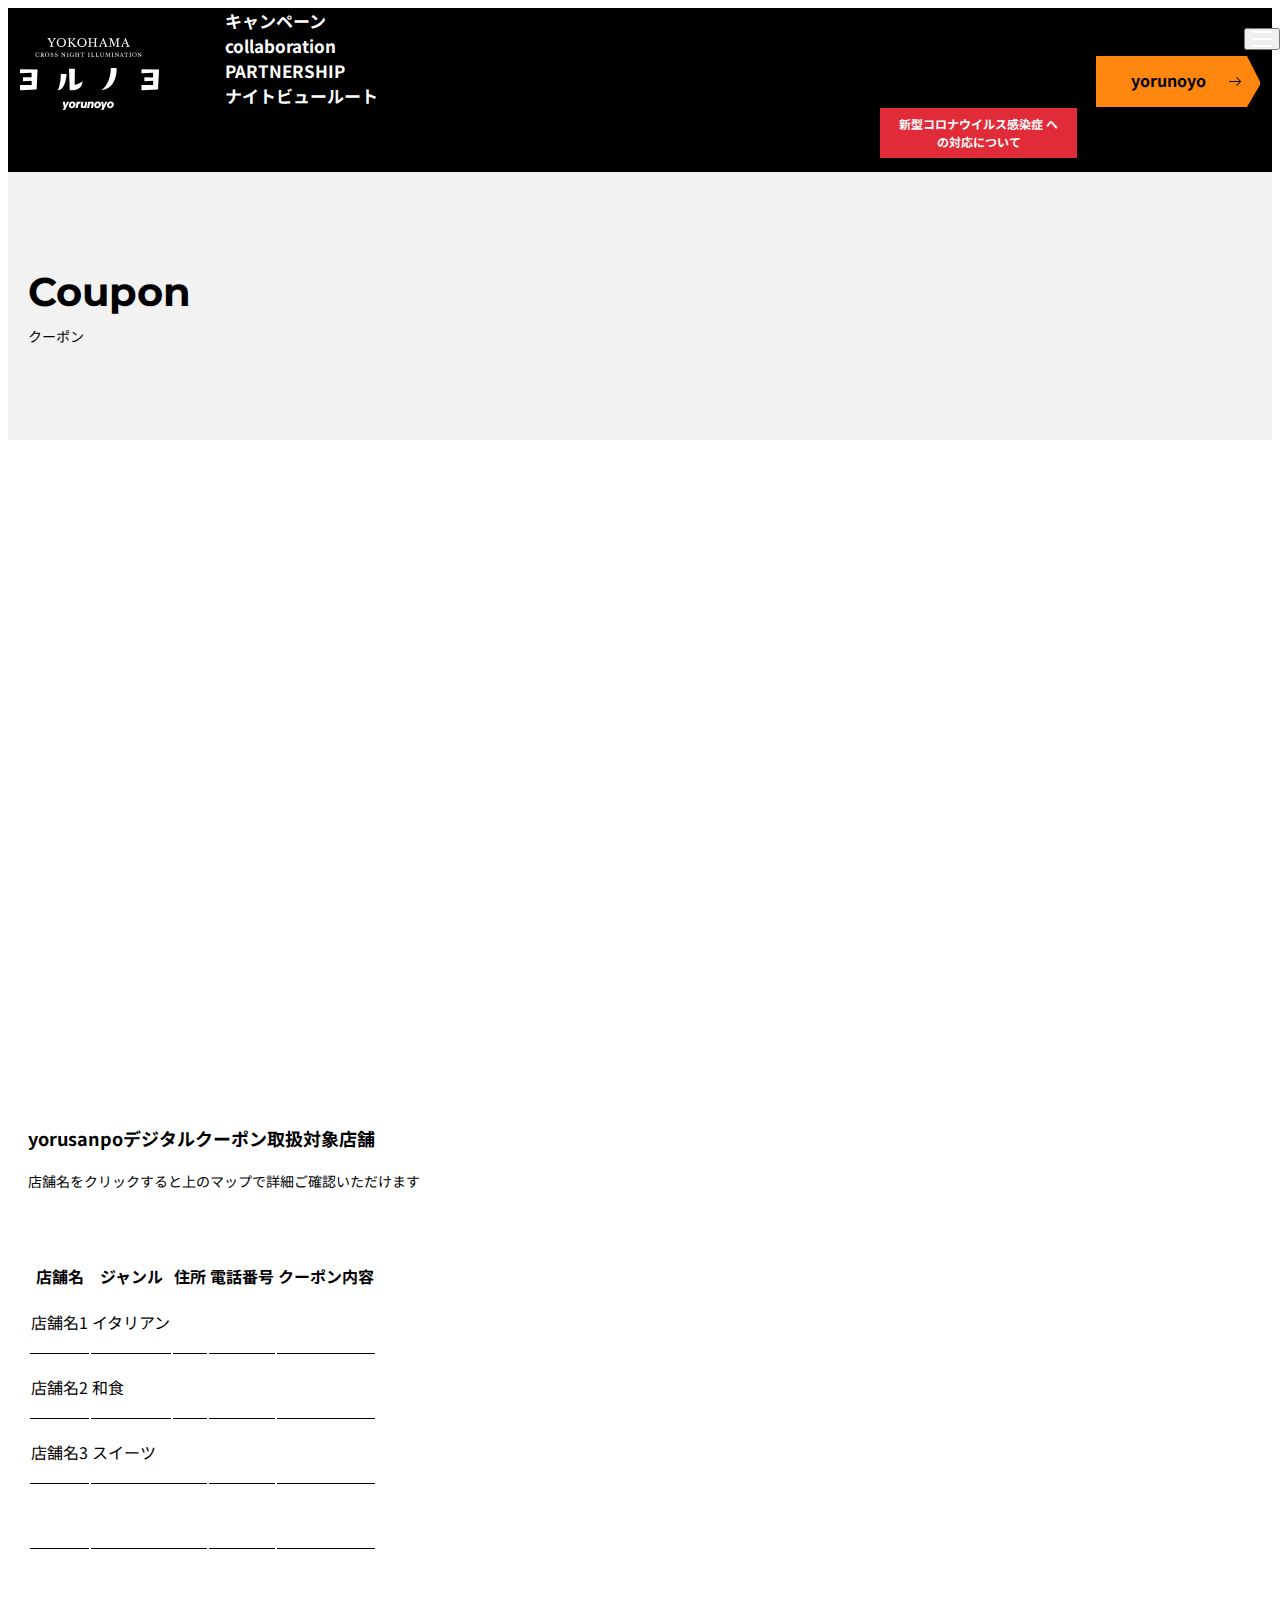
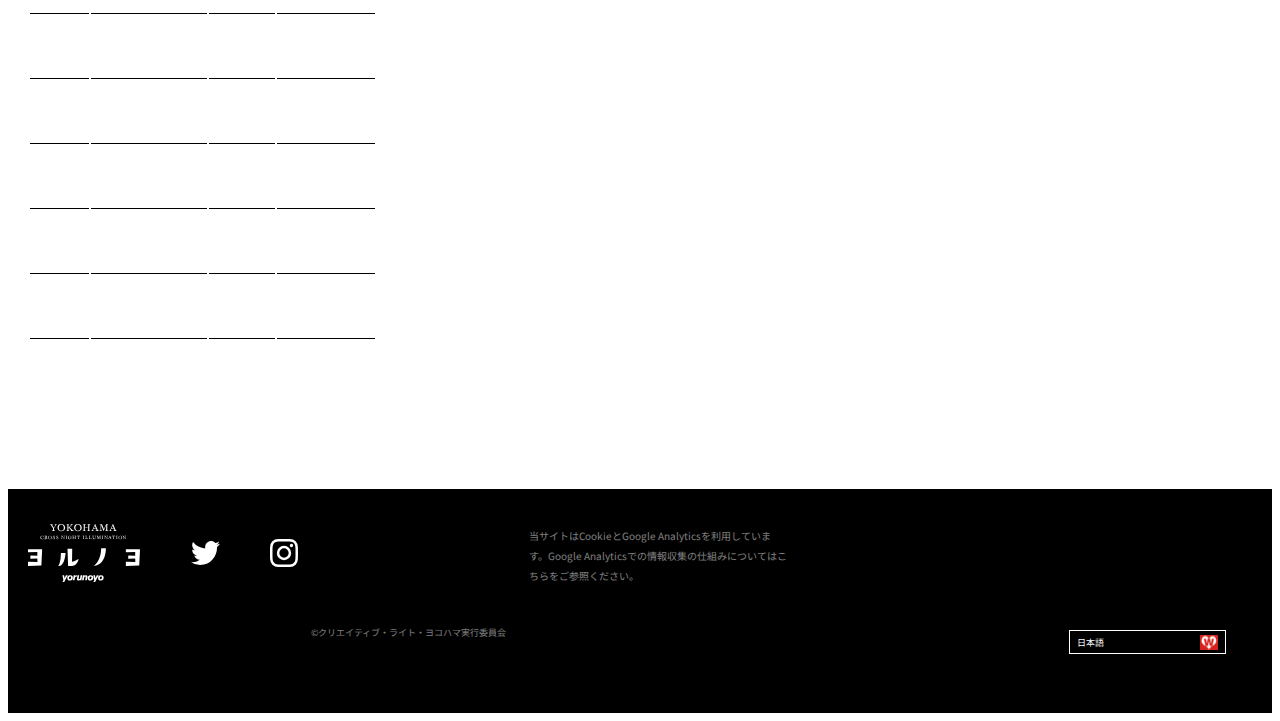
==== coupon.html @ 92bf1846 "feedback animations" ====
<!doctype html>
<html lang="en">
  <head>
    <!-- Required meta tags -->
    <meta charset="utf-8">
    <meta name="viewport" content="width=device-width, initial-scale=1">
    <!-- Bootstrap CSS -->
    <link href="https://cdn.jsdelivr.net/npm/bootstrap@5.1.1/dist/css/bootstrap.min.css" rel="stylesheet" integrity="sha384-F3w7mX95PdgyTmZZMECAngseQB83DfGTowi0iMjiWaeVhAn4FJkqJByhZMI3AhiU" crossorigin="anonymous">
    <!-- Lighbox CSS -->
    <link href="css/lightgallery-bundle.min.css" rel="stylesheet">
    <!-- Animate CSS -->
    <link rel="stylesheet" href="css/animate.css" type="text/css">
    <!-- Custom CSS -->
    <link href="css/style.css" rel="stylesheet" />
    <title>Yorunoyo
    </title>
    <style>
        .page-loading {
            position: fixed;
            top: 0;
            right: 0;
            bottom: 0;
            left: 0;
            width: 100%;
            height: 100%;
            -webkit-transition: all .4s .2s ease-in-out;
            transition: all .4s .2s ease-in-out;
            background: rgb(63, 221, 206);
            background: linear-gradient(180deg, rgb(63, 221, 206) 30%, rgb(0, 7, 57) 100%);
            visibility: hidden;
            z-index: 9999;
            transform: translateY(-100%);
        }

        .page-loading.active {
            visibility: visible;
            transform: translateY(0);
        }

        .page-loading-inner {
            position: absolute;
            top: 50%;
            left: 0;
            width: 100%;
            text-align: center;
            -webkit-transform: translateY(-50%);
            transform: translateY(-50%);
            -webkit-transition: opacity .2s ease-in-out;
            transition: opacity .2s ease-in-out;
            opacity: 0;
        }

        .page-loading.active>.page-loading-inner {
            opacity: 1;
        }

        .page-loading-inner>span {
            display: block;
            font-family: 'Inter', sans-serif;
            font-size: 1rem;
            font-weight: normal;
            color: #fff;
        }

        .page-spinner {
            display: inline-block;
            width: 2.75rem;
            height: 2.75rem;
            margin-bottom: .75rem;
            vertical-align: text-bottom;
            border: .15em solid #fff;
            border-right-color: transparent;
            border-radius: 50%;
            -webkit-animation: spinner .75s linear infinite;
            animation: spinner .75s linear infinite;
        }

        @-webkit-keyframes spinner {
            100% {
                -webkit-transform: rotate(360deg);
                transform: rotate(360deg);
            }
        }

        @keyframes spinner {
            100% {
                -webkit-transform: rotate(360deg);
                transform: rotate(360deg);
            }
        }
    </style>
    <!-- Page loading scripts-->
    <script>
        (function() {
            window.onload = function() {
                var preloader = document.querySelector('.page-loading');
                preloader.classList.remove('active');
                setTimeout(function() {
                    preloader.remove();
                }, 2000);
            };
        })();
    </script>
</head>

<body id="top">
    <div class="page-loading active">
        <div class="page-loading-inner">
            <div class="page-spinner"></div>
            <span>Loading...</span>
        </div>
    </div>
  </head>
  <body id="top">
    <nav class="navbar navbar-expand-xl  inner-pages">
      <div class="container-fluid ">
        <a class="navbar-brand c-navbar-brand " href="index.html ">
          <img src="images/svg/logo.svg " alt="logo " />
        </a>
        <button class="navbar-toggler" type="button" data-bs-toggle="collapse" data-bs-target="#hero-banner-1" aria-controls="hero-banner-1" aria-expanded="false" aria-label="Toggle navigation">
          <span class="navbar-toggler-icon ">
            <span>
            </span>
            <span>
            </span>
            <span>
            </span>
          </span>
        </button>
        <div class="collapse navbar-collapse " id="hero-banner-1">
          <ul class="navbar-nav c-navbar-nav mb-2 mb-lg-0 ">
            <li class="nav-item ">
              <a class="nav-link c-nav-link " href="#campaign ">キャンペーン
              </a>
            </li>
            <li class="nav-item ">
              <a class="nav-link c-nav-link " href="#collaboration ">collaboration
              </a>
            </li>
            <li class="nav-item ">
              <a class="nav-link c-nav-link " href="#partnership ">PARTNERSHIP
              </a>
            </li>
            <li class="nav-item ">
              <a class="nav-link c-nav-link " href="#nightview ">ナイトビュールート
              </a>
            </li>
          </ul>
          <div class="c-red-block-wrapper ">
            <div class="c-red-block ">
              新型コロナウイルス感染症 への対応について
            </div>
          </div>
          <a id="prevSlide" class="c-btn-toggler c-btn-toggler-orange " href="javascript:; ">
            <span>yorunoyo
            </span>
            <img src="images/svg/arrow.svg " alt=" ">
          </a>
        </div>
      </div>
    </nav>
    <section class="inner-pages-header">
      <div class="container inner-pages-container">
        <div class="row">
          <div class="col-12">
            <div class="inner-page-heading wow fadeInUp " data-wow-duration="1s " data-wow-delay="0.2s ">
              <h1>Coupon
              </h1>
              <p>クーポン
              </p>
            </div>
          </div>
        </div>
      </div>
    </section>
    <!-- stores detail -->
    <section class="store-map">
      <div class="container inner-pages-container">
        <div class="row">
          <div class="col-12">
            <div class="store-map-main">
              <div class="map-frame">
                <iframe src="https://platinumaps.jp/d/yorunoyo" frameborder="0" height="100%" width="100%">
                </iframe>
              </div>
            </div>
          </div>
        </div>
      </div>
    </section>
    <!-- stores detail -->
    <section class="coupan-section">
      <div class="container inner-pages-container">
        <div class="row">
          <div class="col-12">
            <div class="coupan-heading wow fadeInUp " data-wow-duration="1s " data-wow-delay="0.2s">
              <h1>yorusanpoデジタルクーポン取扱対象店舗
              </h1>
              <p>店舗名をクリックすると上のマップで詳細ご確認いただけます
              </p>
            </div>
          </div>
        </div>
        <div class="row">
          <div class="col-12">
            <div class="coupan-table wow fadeInUp " data-wow-duration="1s " data-wow-delay="0.4s">
              <div class="table-responsive">
                <table class="table">
                  <thead>
                    <tr>
                      <th scope="col">店舗名
                      </th>
                      <th scope="col">ジャンル
                      </th>
                      <th scope="col">住所
                      </th>
                      <th scope="col">電話番号
                      </th>
                      <th scope="col">クーポン内容
                      </th>
                    </tr>
                  </thead>
                  <tbody>
                    <tr>
                      <td>店舗名1
                  </th>
                    <td>イタリアン
                    </td>
                    <td>
                    </td>
                    <td>
                    </td>
                    <td>
                    </td>
                  </tr>
                <tr>
                  <td >店舗名2
                </th>
                <td>和食
                </td>
                <td>
                </td>
                <td>
                </td>
                <td>
                </td>
                </tr>
              <tr>
                <td>店舗名3
              </th>
              <td colspan="2">スイーツ
              </td>
              <td>
              </td>
              <td>
              </td>
              </tr>
            <tr>
              <td>
            </th>
            <td colspan="2">
            </td>
            <td>
            </td>
            <td>
            </td>
            </tr>
          <tr>
            <td>
          </th>
          <td colspan="2">
          </td>
          <td>
          </td>
          <td>
          </td>
          </tr>
        <tr>
          <td>
        </th>
        <td colspan="2">
        </td>
        <td>
        </td>
        <td>
        </td>
        </tr>
      <tr>
        <td>
      </th>
      <td colspan="2">
      </td>
      <td>
      </td>
      <td>
      </td>
      </tr>
    <tr>
      <td>
    </th>
    <td colspan="2">
    </td>
    <td>
    </td>
    <td>
    </td>
    </tr>
  <tr>
    <td>
  </th>
  <td colspan="2">
  </td>
  <td>
  </td>
  <td>
  </td>
  </tr>
<tr>
  <td>
</th>
<td colspan="2">
</td>
<td>
</td>
<td>
</td>
</tr>
</tbody>
</table>
</div>
</div>
</div>
</div>
</div>
</section>
<!-- footer -->
<footer class="footer-section ">
  <div class="container c-container-xs ">
    <div class="footer-block ">
      <div class="footer-links ">
        <a class="footer-logo " href="index.html ">
          <img src="images/svg/logo.svg " alt="logo " width="112 ">
        </a>
        <a target="_blank " href="https://twitter.com/yorunoyo2020 ">
          <img src="images/svg/twitter.svg " alt="Twitter ">
        </a>
        <a target="_blank " href="https://www.instagram.com/yorunoyo2020/?hl=ja ">
          <img src="images/svg/insta.svg " alt="Instagram ">
        </a>
      </div>
      <div class="footer-text ">
        当サイトはCookieとGoogle Analyticsを利用しています。Google Analyticsでの情報収集の仕組みについてはこちらをご参照ください。
      </div>
    </div>
    <div class="footer-lang ">
      <span>日本語
      </span>
      <img src="images/welltool-logo.png " alt="logo ">
    </div>
    <div class="copyright ">
      ©クリエイティブ・ライト・ヨコハマ実行委員会
    </div>
    <a class="go-to-top " href="#top">
      <img src="images/svg/up.svg " alt="up ">
    </a>
  </div>
</footer>
<!-- Option 1: Bootstrap Bundle with Popper -->
<script src="https://cdn.jsdelivr.net/npm/bootstrap@5.1.1/dist/js/bootstrap.bundle.min.js" integrity="sha384-/bQdsTh/da6pkI1MST/rWKFNjaCP5gBSY4sEBT38Q/9RBh9AH40zEOg7Hlq2THRZ" crossorigin="anonymous">
</script>
<script src="https://code.jquery.com/jquery-3.6.0.min.js" integrity="sha256-/xUj+3OJU5yExlq6GSYGSHk7tPXikynS7ogEvDej/m4=" crossorigin=" anonymous ">
</script>
<!-- Wow JS -->
<script type="text/javascript " src="js/wow.min.js">
</script>
<!-- Lightbox JS -->
<script type="text/javascript " src="js/lightgallery.min.js">
</script>
<script type="text/javascript " src="js/video.js">
</script>
<!-- Main JS -->
<script type="text/javascript " src="js/main.js">
</script>
</body>
</html>
---- css/lightgallery-bundle.min.css ----
@font-face {
    font-family: lg;
    src: url(../fonts/lg.woff2?io9a6k) format("woff2"), url(../fonts/lg.ttf?io9a6k) format("truetype"), url(../fonts/lg.woff?io9a6k) format("woff"), url(../fonts/lg.svg?io9a6k#lg) format("svg");
    font-weight: 400;
    font-style: normal;
    font-display: block
}

.lg-icon {
    font-family: lg!important;
    speak: never;
    font-style: normal;
    font-weight: 400;
    font-variant: normal;
    text-transform: none;
    line-height: 1;
    -webkit-font-smoothing: antialiased;
    -moz-osx-font-smoothing: grayscale
}

.lg-container {
    font-family: system-ui, -apple-system, 'Segoe UI', Roboto, 'Helvetica Neue', Arial, 'Noto Sans', 'Liberation Sans', sans-serif, 'Apple Color Emoji', 'Segoe UI Emoji', 'Segoe UI Symbol', 'Noto Color Emoji'
}

.lg-next,
.lg-prev {
    background-color: rgba(0, 0, 0, .45);
    border-radius: 2px;
    color: #999;
    cursor: pointer;
    display: block;
    font-size: 22px;
    margin-top: -10px;
    padding: 8px 10px 9px;
    position: absolute;
    top: 50%;
    z-index: 1080;
    outline: 0;
    border: none
}

.lg-next.disabled,
.lg-prev.disabled {
    opacity: 0!important;
    cursor: default
}

.lg-next:hover:not(.disabled),
.lg-prev:hover:not(.disabled) {
    color: #fff
}

.lg-single-item .lg-next,
.lg-single-item .lg-prev {
    display: none
}

.lg-next {
    right: 20px
}

.lg-next:before {
    content: '\e095'
}

.lg-prev {
    left: 20px
}

.lg-prev:after {
    content: '\e094'
}

@-webkit-keyframes lg-right-end {
    0% {
        left: 0
    }
    50% {
        left: -30px
    }
    100% {
        left: 0
    }
}

@-moz-keyframes lg-right-end {
    0% {
        left: 0
    }
    50% {
        left: -30px
    }
    100% {
        left: 0
    }
}

@-ms-keyframes lg-right-end {
    0% {
        left: 0
    }
    50% {
        left: -30px
    }
    100% {
        left: 0
    }
}

@keyframes lg-right-end {
    0% {
        left: 0
    }
    50% {
        left: -30px
    }
    100% {
        left: 0
    }
}

@-webkit-keyframes lg-left-end {
    0% {
        left: 0
    }
    50% {
        left: 30px
    }
    100% {
        left: 0
    }
}

@-moz-keyframes lg-left-end {
    0% {
        left: 0
    }
    50% {
        left: 30px
    }
    100% {
        left: 0
    }
}

@-ms-keyframes lg-left-end {
    0% {
        left: 0
    }
    50% {
        left: 30px
    }
    100% {
        left: 0
    }
}

@keyframes lg-left-end {
    0% {
        left: 0
    }
    50% {
        left: 30px
    }
    100% {
        left: 0
    }
}

.lg-outer.lg-right-end .lg-object {
    -webkit-animation: lg-right-end .3s;
    -o-animation: lg-right-end .3s;
    animation: lg-right-end .3s;
    position: relative
}

.lg-outer.lg-left-end .lg-object {
    -webkit-animation: lg-left-end .3s;
    -o-animation: lg-left-end .3s;
    animation: lg-left-end .3s;
    position: relative
}

.lg-toolbar {
    z-index: 1082;
    left: 0;
    position: absolute;
    top: 0;
    width: 100%
}

.lg-media-overlap .lg-toolbar {
    background-image: linear-gradient(0deg, rgba(0, 0, 0, 0), rgba(0, 0, 0, .4))
}

.lg-toolbar .lg-icon {
    color: #999;
    cursor: pointer;
    float: right;
    font-size: 24px;
    height: 47px;
    line-height: 27px;
    padding: 10px 0;
    text-align: center;
    width: 50px;
    text-decoration: none!important;
    outline: medium none;
    will-change: color;
    -webkit-transition: color .2s linear;
    -o-transition: color .2s linear;
    transition: color .2s linear;
    background: 0 0;
    border: none;
    box-shadow: none
}

.lg-toolbar .lg-icon.lg-icon-18 {
    font-size: 18px
}

.lg-toolbar .lg-icon:hover {
    color: #fff
}

.lg-toolbar .lg-close:after {
    content: '\e070'
}

.lg-toolbar .lg-maximize {
    font-size: 22px
}

.lg-toolbar .lg-maximize:after {
    content: '\e90a'
}

.lg-toolbar .lg-download:after {
    content: '\e0f2'
}

.lg-sub-html {
    color: #eee;
    font-size: 16px;
    padding: 10px 40px;
    text-align: center;
    z-index: 1080;
    opacity: 0;
    -webkit-transition: opacity .2s ease-out 0s;
    -o-transition: opacity .2s ease-out 0s;
    transition: opacity .2s ease-out 0s
}

.lg-sub-html h4 {
    margin: 0;
    font-size: 13px;
    font-weight: 700
}

.lg-sub-html p {
    font-size: 12px;
    margin: 5px 0 0
}

.lg-sub-html a {
    color: inherit
}

.lg-sub-html a:hover {
    text-decoration: underline
}

.lg-media-overlap .lg-sub-html {
    background-image: linear-gradient(180deg, rgba(0, 0, 0, 0), rgba(0, 0, 0, .6))
}

.lg-item .lg-sub-html {
    position: absolute;
    bottom: 0;
    right: 0;
    left: 0
}

.lg-error-msg {
    font-size: 14px;
    color: #999
}

.lg-counter {
    color: #999;
    display: inline-block;
    font-size: 16px;
    padding-left: 20px;
    padding-top: 12px;
    height: 47px;
    vertical-align: middle
}

.lg-closing .lg-next,
.lg-closing .lg-prev,
.lg-closing .lg-sub-html,
.lg-closing .lg-toolbar {
    opacity: 0;
    -webkit-transition: -webkit-transform .08 cubic-bezier(0, 0, .25, 1) 0s, opacity .08 cubic-bezier(0, 0, .25, 1) 0s, color .08 linear;
    -moz-transition: -moz-transform .08 cubic-bezier(0, 0, .25, 1) 0s, opacity .08 cubic-bezier(0, 0, .25, 1) 0s, color .08 linear;
    -o-transition: -o-transform .08 cubic-bezier(0, 0, .25, 1) 0s, opacity .08 cubic-bezier(0, 0, .25, 1) 0s, color .08 linear;
    transition: transform .08 cubic-bezier(0, 0, .25, 1) 0s, opacity .08 cubic-bezier(0, 0, .25, 1) 0s, color .08 linear
}

body:not(.lg-from-hash) .lg-outer.lg-start-zoom .lg-object {
    opacity: 0;
    will-change: opacity;
    -webkit-transition: opacity 250ms cubic-bezier(0, 0, .25, 1)!important;
    -moz-transition: opacity 250ms cubic-bezier(0, 0, .25, 1)!important;
    -o-transition: opacity 250ms cubic-bezier(0, 0, .25, 1)!important;
    transition: opacity 250ms cubic-bezier(0, 0, .25, 1)!important
}

body:not(.lg-from-hash) .lg-outer.lg-start-zoom .lg-item.lg-complete .lg-object {
    opacity: 1
}

.lg-outer .lg-thumb-outer {
    background-color: #0d0a0a;
    width: 100%;
    max-height: 350px;
    overflow: hidden;
    float: left
}

.lg-outer .lg-thumb-outer.lg-grab .lg-thumb-item {
    cursor: -webkit-grab;
    cursor: -moz-grab;
    cursor: -o-grab;
    cursor: -ms-grab;
    cursor: grab
}

.lg-outer .lg-thumb-outer.lg-grabbing .lg-thumb-item {
    cursor: move;
    cursor: -webkit-grabbing;
    cursor: -moz-grabbing;
    cursor: -o-grabbing;
    cursor: -ms-grabbing;
    cursor: grabbing
}

.lg-outer .lg-thumb-outer.lg-dragging .lg-thumb {
    -webkit-transition-duration: 0s!important;
    transition-duration: 0s!important
}

.lg-outer .lg-thumb-outer.lg-rebuilding-thumbnails .lg-thumb {
    -webkit-transition-duration: 0s!important;
    transition-duration: 0s!important
}

.lg-outer .lg-thumb-outer.lg-thumb-align-middle {
    text-align: center
}

.lg-outer .lg-thumb-outer.lg-thumb-align-left {
    text-align: left
}

.lg-outer .lg-thumb-outer.lg-thumb-align-right {
    text-align: right
}

.lg-outer.lg-single-item .lg-thumb-outer {
    display: none
}

.lg-outer .lg-thumb {
    padding: 5px 0;
    height: 100%;
    margin-bottom: -5px;
    display: inline-block;
    vertical-align: middle
}

@media (min-width:768px) {
    .lg-outer .lg-thumb {
        padding: 10px 0
    }
}

.lg-outer .lg-thumb-item {
    cursor: pointer;
    float: left;
    overflow: hidden;
    height: 100%;
    border-radius: 2px;
    margin-bottom: 5px;
    will-change: border-color
}

@media (min-width:768px) {
    .lg-outer .lg-thumb-item {
        border-radius: 4px;
        border: 2px solid #fff;
        -webkit-transition: border-color .25s ease;
        -o-transition: border-color .25s ease;
        transition: border-color .25s ease
    }
}

.lg-outer .lg-thumb-item.active,
.lg-outer .lg-thumb-item:hover {
    border-color: #a90707
}

.lg-outer .lg-thumb-item img {
    width: 100%;
    height: 100%;
    object-fit: cover;
    display: block
}

.lg-outer.lg-can-toggle .lg-item {
    padding-bottom: 0
}

.lg-outer .lg-toggle-thumb:after {
    content: '\e1ff'
}

.lg-outer.lg-animate-thumb .lg-thumb {
    -webkit-transition-timing-function: cubic-bezier(.215, .61, .355, 1);
    transition-timing-function: cubic-bezier(.215, .61, .355, 1)
}

.lg-outer .lg-video-cont {
    text-align: center;
    display: inline-block;
    vertical-align: middle;
    position: relative
}

.lg-outer .lg-video-cont .lg-object {
    width: 100%!important;
    height: 100%!important
}

.lg-outer .lg-has-iframe .lg-video-cont {
    -webkit-overflow-scrolling: touch;
    overflow: auto
}

.lg-outer .lg-video-object {
    position: absolute;
    left: 0;
    right: 0;
    width: 100%;
    height: 100%;
    top: 0;
    bottom: 0;
    z-index: 3
}

.lg-outer .lg-video-poster {
    z-index: 1
}

.lg-outer .lg-has-video .lg-video-object {
    opacity: 0;
    will-change: opacity;
    -webkit-transition: opacity .3s ease-in;
    -o-transition: opacity .3s ease-in;
    transition: opacity .3s ease-in
}

.lg-outer .lg-has-video.lg-video-loaded .lg-video-play-button,
.lg-outer .lg-has-video.lg-video-loaded .lg-video-poster {
    opacity: 0!important
}

.lg-outer .lg-has-video.lg-video-loaded .lg-video-object {
    opacity: 1
}

@keyframes lg-play-stroke {
    0% {
        stroke-dasharray: 1, 200;
        stroke-dashoffset: 0
    }
    50% {
        stroke-dasharray: 89, 200;
        stroke-dashoffset: -35px
    }
    100% {
        stroke-dasharray: 89, 200;
        stroke-dashoffset: -124px
    }
}

@keyframes lg-play-rotate {
    100% {
        -webkit-transform: rotate(360deg);
        transform: rotate(360deg)
    }
}

.lg-video-play-button {
    width: 18%;
    max-width: 140px;
    position: absolute;
    top: 50%;
    left: 50%;
    z-index: 2;
    cursor: pointer;
    transform: translate(-50%, -50%) scale(1);
    will-change: opacity, transform;
    -webkit-transition: -webkit-transform .25s cubic-bezier(.17, .88, .32, 1.28), opacity .1s;
    -moz-transition: -moz-transform .25s cubic-bezier(.17, .88, .32, 1.28), opacity .1s;
    -o-transition: -o-transform .25s cubic-bezier(.17, .88, .32, 1.28), opacity .1s;
    transition: transform .25s cubic-bezier(.17, .88, .32, 1.28), opacity .1s
}

.lg-video-play-button:hover .lg-video-play-icon,
.lg-video-play-button:hover .lg-video-play-icon-bg {
    opacity: 1
}

.lg-video-play-icon-bg {
    fill: none;
    stroke-width: 3%;
    stroke: #fcfcfc;
    opacity: .6;
    will-change: opacity;
    -webkit-transition: opacity .12s ease-in;
    -o-transition: opacity .12s ease-in;
    transition: opacity .12s ease-in
}

.lg-video-play-icon-circle {
    position: absolute;
    top: 0;
    left: 0;
    bottom: 0;
    right: 0;
    fill: none;
    stroke-width: 3%;
    stroke: rgba(30, 30, 30, .9);
    stroke-opacity: 1;
    stroke-linecap: round;
    stroke-dasharray: 200;
    stroke-dashoffset: 200
}

.lg-video-play-icon {
    position: absolute;
    width: 25%;
    max-width: 120px;
    left: 50%;
    top: 50%;
    transform: translate3d(-50%, -50%, 0);
    opacity: .6;
    will-change: opacity;
    -webkit-transition: opacity .12s ease-in;
    -o-transition: opacity .12s ease-in;
    transition: opacity .12s ease-in
}

.lg-video-play-icon .lg-video-play-icon-inner {
    fill: #fcfcfc
}

.lg-video-loading .lg-video-play-icon-circle {
    animation: lg-play-rotate 2s linear .25s infinite, lg-play-stroke 1.5s ease-in-out .25s infinite
}

.lg-video-loaded .lg-video-play-button {
    opacity: 0;
    transform: translate(-50%, -50%) scale(.7)
}

.lg-progress-bar {
    background-color: #333;
    height: 5px;
    left: 0;
    position: absolute;
    top: 0;
    width: 100%;
    z-index: 1083;
    opacity: 0;
    will-change: opacity;
    -webkit-transition: opacity 80ms ease 0s;
    -moz-transition: opacity 80ms ease 0s;
    -o-transition: opacity 80ms ease 0s;
    transition: opacity 80ms ease 0s
}

.lg-progress-bar .lg-progress {
    background-color: #a90707;
    height: 5px;
    width: 0
}

.lg-progress-bar.lg-start .lg-progress {
    width: 100%
}

.lg-show-autoplay .lg-progress-bar {
    opacity: 1
}

.lg-autoplay-button:after {
    content: '\e01d'
}

.lg-show-autoplay .lg-autoplay-button:after {
    content: '\e01a'
}

.lg-single-item .lg-autoplay-button {
    opacity: .75;
    pointer-events: none
}

.lg-outer.lg-css3.lg-zoom-dragging .lg-item.lg-complete.lg-zoomable .lg-image,
.lg-outer.lg-css3.lg-zoom-dragging .lg-item.lg-complete.lg-zoomable .lg-img-wrap {
    -webkit-transition-duration: 0s!important;
    transition-duration: 0s!important
}

.lg-outer.lg-use-transition-for-zoom .lg-item.lg-complete.lg-zoomable .lg-img-wrap {
    will-change: transform;
    -webkit-transition: -webkit-transform .5s cubic-bezier(.12, .415, .01, 1.19) 0s;
    -moz-transition: -moz-transform .5s cubic-bezier(.12, .415, .01, 1.19) 0s;
    -o-transition: -o-transform .5s cubic-bezier(.12, .415, .01, 1.19) 0s;
    transition: transform .5s cubic-bezier(.12, .415, .01, 1.19) 0s
}

.lg-outer.lg-use-transition-for-zoom.lg-zoom-drag-transition .lg-item.lg-complete.lg-zoomable .lg-img-wrap {
    will-change: transform;
    -webkit-transition: -webkit-transform .8s cubic-bezier(0, 0, .25, 1) 0s;
    -moz-transition: -moz-transform .8s cubic-bezier(0, 0, .25, 1) 0s;
    -o-transition: -o-transform .8s cubic-bezier(0, 0, .25, 1) 0s;
    transition: transform .8s cubic-bezier(0, 0, .25, 1) 0s
}

.lg-outer .lg-item.lg-complete.lg-zoomable .lg-img-wrap {
    -webkit-transform: translate3d(0, 0, 0);
    transform: translate3d(0, 0, 0);
    -webkit-backface-visibility: hidden;
    -moz-backface-visibility: hidden;
    backface-visibility: hidden
}

.lg-outer .lg-item.lg-complete.lg-zoomable .lg-dummy-img,
.lg-outer .lg-item.lg-complete.lg-zoomable .lg-image {
    -webkit-transform: scale3d(1, 1, 1);
    transform: scale3d(1, 1, 1);
    will-change: opacity, transform;
    -webkit-transition: -webkit-transform .5s cubic-bezier(.12, .415, .01, 1.19) 0s, opacity .15s!important;
    -moz-transition: -moz-transform .5s cubic-bezier(.12, .415, .01, 1.19) 0s, opacity .15s!important;
    -o-transition: -o-transform .5s cubic-bezier(.12, .415, .01, 1.19) 0s, opacity .15s!important;
    transition: transform .5s cubic-bezier(.12, .415, .01, 1.19) 0s, opacity .15s!important;
    -webkit-transform-origin: 0 0;
    -moz-transform-origin: 0 0;
    -ms-transform-origin: 0 0;
    transform-origin: 0 0;
    -webkit-backface-visibility: hidden;
    -moz-backface-visibility: hidden;
    backface-visibility: hidden
}

.lg-icon.lg-zoom-in:after {
    content: '\e311'
}

.lg-icon.lg-actual-size {
    font-size: 20px
}

.lg-icon.lg-actual-size:after {
    content: '\e033'
}

.lg-icon.lg-zoom-out {
    opacity: .5;
    pointer-events: none
}

.lg-icon.lg-zoom-out:after {
    content: '\e312'
}

.lg-zoomed .lg-icon.lg-zoom-out {
    opacity: 1;
    pointer-events: auto
}

.lg-outer.lg-first-slide-loading .lg-actual-size,
.lg-outer.lg-first-slide-loading .lg-zoom-in,
.lg-outer.lg-first-slide-loading .lg-zoom-out,
.lg-outer[data-lg-slide-type=iframe] .lg-actual-size,
.lg-outer[data-lg-slide-type=iframe] .lg-zoom-in,
.lg-outer[data-lg-slide-type=iframe] .lg-zoom-out,
.lg-outer[data-lg-slide-type=video] .lg-actual-size,
.lg-outer[data-lg-slide-type=video] .lg-zoom-in,
.lg-outer[data-lg-slide-type=video] .lg-zoom-out {
    opacity: .75;
    pointer-events: none
}

.lg-outer .lg-pager-outer {
    text-align: center;
    z-index: 1080;
    height: 10px;
    margin-bottom: 10px
}

.lg-outer .lg-pager-outer.lg-pager-hover .lg-pager-cont {
    overflow: visible
}

.lg-outer.lg-single-item .lg-pager-outer {
    display: none
}

.lg-outer .lg-pager-cont {
    cursor: pointer;
    display: inline-block;
    overflow: hidden;
    position: relative;
    vertical-align: top;
    margin: 0 5px
}

.lg-outer .lg-pager-cont:hover .lg-pager-thumb-cont {
    opacity: 1;
    -webkit-transform: translate3d(0, 0, 0);
    transform: translate3d(0, 0, 0)
}

.lg-outer .lg-pager-cont.lg-pager-active .lg-pager {
    box-shadow: 0 0 0 2px #fff inset
}

.lg-outer .lg-pager-thumb-cont {
    background-color: #fff;
    color: #fff;
    bottom: 100%;
    height: 83px;
    left: 0;
    margin-bottom: 20px;
    margin-left: -60px;
    opacity: 0;
    padding: 5px;
    position: absolute;
    width: 120px;
    border-radius: 3px;
    will-change: transform, opacity;
    -webkit-transition: opacity .15s ease 0s, -webkit-transform .15s ease 0s;
    -moz-transition: opacity .15s ease 0s, -moz-transform .15s ease 0s;
    -o-transition: opacity .15s ease 0s, -o-transform .15s ease 0s;
    transition: opacity .15s ease 0s, transform .15s ease 0s;
    -webkit-transform: translate3d(0, 5px, 0);
    transform: translate3d(0, 5px, 0)
}

.lg-outer .lg-pager-thumb-cont img {
    width: 100%;
    height: 100%
}

.lg-outer .lg-pager {
    background-color: rgba(255, 255, 255, .5);
    border-radius: 50%;
    box-shadow: 0 0 0 8px rgba(255, 255, 255, .7) inset;
    display: block;
    height: 12px;
    -webkit-transition: box-shadow .3s ease 0s;
    -o-transition: box-shadow .3s ease 0s;
    transition: box-shadow .3s ease 0s;
    width: 12px
}

.lg-outer .lg-pager:focus,
.lg-outer .lg-pager:hover {
    box-shadow: 0 0 0 8px #fff inset
}

.lg-outer .lg-caret {
    border-left: 10px solid transparent;
    border-right: 10px solid transparent;
    border-top: 10px dashed;
    bottom: -10px;
    display: inline-block;
    height: 0;
    left: 50%;
    margin-left: -5px;
    position: absolute;
    vertical-align: middle;
    width: 0
}

.lg-fullscreen:after {
    content: "\e20c"
}

.lg-fullscreen-on .lg-fullscreen:after {
    content: "\e20d"
}

.lg-outer .lg-dropdown-overlay {
    background-color: rgba(0, 0, 0, .25);
    bottom: 0;
    cursor: default;
    left: 0;
    position: absolute;
    right: 0;
    top: 0;
    z-index: 1081;
    opacity: 0;
    visibility: hidden;
    will-change: visibility, opacity;
    -webkit-transition: visibility 0s linear .18s, opacity .18s linear 0s;
    -o-transition: visibility 0s linear .18s, opacity .18s linear 0s;
    transition: visibility 0s linear .18s, opacity .18s linear 0s
}

.lg-outer.lg-dropdown-active .lg-dropdown,
.lg-outer.lg-dropdown-active .lg-dropdown-overlay {
    -webkit-transition-delay: 0s;
    transition-delay: 0s;
    -moz-transform: translate3d(0, 0, 0);
    -o-transform: translate3d(0, 0, 0);
    -ms-transform: translate3d(0, 0, 0);
    -webkit-transform: translate3d(0, 0, 0);
    transform: translate3d(0, 0, 0);
    opacity: 1;
    visibility: visible
}

.lg-outer.lg-dropdown-active .lg-share {
    color: #fff
}

.lg-outer .lg-dropdown {
    background-color: #fff;
    border-radius: 2px;
    font-size: 14px;
    list-style-type: none;
    margin: 0;
    padding: 10px 0;
    position: absolute;
    right: 0;
    text-align: left;
    top: 50px;
    opacity: 0;
    visibility: hidden;
    -moz-transform: translate3d(0, 5px, 0);
    -o-transform: translate3d(0, 5px, 0);
    -ms-transform: translate3d(0, 5px, 0);
    -webkit-transform: translate3d(0, 5px, 0);
    transform: translate3d(0, 5px, 0);
    will-change: visibility, opacity, transform;
    -webkit-transition: -webkit-transform .18s linear 0s, visibility 0s linear .5s, opacity .18s linear 0s;
    -moz-transition: -moz-transform .18s linear 0s, visibility 0s linear .5s, opacity .18s linear 0s;
    -o-transition: -o-transform .18s linear 0s, visibility 0s linear .5s, opacity .18s linear 0s;
    transition: transform .18s linear 0s, visibility 0s linear .5s, opacity .18s linear 0s
}

.lg-outer .lg-dropdown:after {
    content: '';
    display: block;
    height: 0;
    width: 0;
    position: absolute;
    border: 8px solid transparent;
    border-bottom-color: #fff;
    right: 16px;
    top: -16px
}

.lg-outer .lg-dropdown>li:last-child {
    margin-bottom: 0
}

.lg-outer .lg-dropdown>li:hover a {
    color: #333
}

.lg-outer .lg-dropdown a {
    color: #333;
    display: block;
    white-space: pre;
    padding: 4px 12px;
    font-family: 'Open Sans', 'Helvetica Neue', Helvetica, Arial, sans-serif;
    font-size: 12px
}

.lg-outer .lg-dropdown a:hover {
    background-color: rgba(0, 0, 0, .07)
}

.lg-outer .lg-dropdown .lg-dropdown-text {
    display: inline-block;
    line-height: 1;
    margin-top: -3px;
    vertical-align: middle
}

.lg-outer .lg-dropdown .lg-icon {
    color: #333;
    display: inline-block;
    float: none;
    font-size: 20px;
    height: auto;
    line-height: 1;
    margin-right: 8px;
    padding: 0;
    vertical-align: middle;
    width: auto
}

.lg-outer .lg-share {
    position: relative
}

.lg-outer .lg-share:after {
    content: '\e80d'
}

.lg-outer .lg-share-facebook .lg-icon {
    color: #3b5998
}

.lg-outer .lg-share-facebook .lg-icon:after {
    content: '\e904'
}

.lg-outer .lg-share-twitter .lg-icon {
    color: #00aced
}

.lg-outer .lg-share-twitter .lg-icon:after {
    content: '\e907'
}

.lg-outer .lg-share-pinterest .lg-icon {
    color: #cb2027
}

.lg-outer .lg-share-pinterest .lg-icon:after {
    content: '\e906'
}

.lg-comment-box {
    width: 420px;
    max-width: 100%;
    position: absolute;
    right: 0;
    top: 0;
    bottom: 0;
    z-index: 9999;
    background-color: #fff;
    will-change: transform;
    -moz-transform: translate3d(100%, 0, 0);
    -o-transform: translate3d(100%, 0, 0);
    -ms-transform: translate3d(100%, 0, 0);
    -webkit-transform: translate3d(100%, 0, 0);
    transform: translate3d(100%, 0, 0);
    -webkit-transition: -webkit-transform .4s cubic-bezier(0, 0, .25, 1) 0s;
    -moz-transition: -moz-transform .4s cubic-bezier(0, 0, .25, 1) 0s;
    -o-transition: -o-transform .4s cubic-bezier(0, 0, .25, 1) 0s;
    transition: transform .4s cubic-bezier(0, 0, .25, 1) 0s
}

.lg-comment-box .lg-comment-title {
    margin: 0;
    color: #fff;
    font-size: 18px
}

.lg-comment-box .lg-comment-header {
    background-color: #000;
    padding: 12px 20px;
    position: absolute;
    left: 0;
    right: 0;
    top: 0
}

.lg-comment-box .lg-comment-body {
    height: 100%!important;
    padding-top: 43px!important;
    width: 100%!important
}

.lg-comment-box .fb-comments {
    height: 100%;
    width: 100%;
    background: url(../images/loading.gif) no-repeat scroll center center #fff;
    overflow-y: auto;
    display: inline-block
}

.lg-comment-box .fb-comments[fb-xfbml-state=rendered] {
    background-image: none
}

.lg-comment-box .fb-comments>span {
    max-width: 100%
}

.lg-comment-box .lg-comment-close {
    position: absolute;
    right: 5px;
    top: 12px;
    cursor: pointer;
    font-size: 20px;
    color: #999;
    will-change: color;
    -webkit-transition: color .2s linear;
    -o-transition: color .2s linear;
    transition: color .2s linear
}

.lg-comment-box .lg-comment-close:hover {
    color: #fff
}

.lg-comment-box .lg-comment-close:after {
    content: '\e070'
}

.lg-comment-box iframe {
    max-width: 100%!important;
    width: 100%!important
}

.lg-comment-box #disqus_thread {
    padding: 0 20px
}

.lg-outer .lg-comment-overlay {
    background-color: rgba(0, 0, 0, .25);
    bottom: 0;
    cursor: default;
    left: 0;
    position: fixed;
    right: 0;
    top: 0;
    z-index: 1081;
    opacity: 0;
    visibility: hidden;
    will-change: visibility, opacity;
    -webkit-transition: visibility 0s linear .18s, opacity .18s linear 0s;
    -o-transition: visibility 0s linear .18s, opacity .18s linear 0s;
    transition: visibility 0s linear .18s, opacity .18s linear 0s
}

.lg-outer .lg-comment-toggle:after {
    content: '\e908'
}

.lg-outer.lg-comment-active .lg-comment-overlay {
    -webkit-transition-delay: 0s;
    transition-delay: 0s;
    -moz-transform: translate3d(0, 0, 0);
    -o-transform: translate3d(0, 0, 0);
    -ms-transform: translate3d(0, 0, 0);
    -webkit-transform: translate3d(0, 0, 0);
    transform: translate3d(0, 0, 0);
    opacity: 1;
    visibility: visible
}

.lg-outer.lg-comment-active .lg-comment-toggle {
    color: #fff
}

.lg-outer.lg-comment-active .lg-comment-box {
    -moz-transform: translate3d(0, 0, 0);
    -o-transform: translate3d(0, 0, 0);
    -ms-transform: translate3d(0, 0, 0);
    -webkit-transform: translate3d(0, 0, 0);
    transform: translate3d(0, 0, 0)
}

.lg-outer .lg-img-rotate {
    position: absolute;
    left: 0;
    right: 0;
    top: 0;
    bottom: 0;
    -webkit-transition: -webkit-transform .4s cubic-bezier(0, 0, .25, 1) 0s;
    -moz-transition: -moz-transform .4s cubic-bezier(0, 0, .25, 1) 0s;
    -o-transition: -o-transform .4s cubic-bezier(0, 0, .25, 1) 0s;
    transition: transform .4s cubic-bezier(0, 0, .25, 1) 0s
}

.lg-outer[data-lg-slide-type=iframe] .lg-flip-hor,
.lg-outer[data-lg-slide-type=iframe] .lg-flip-ver,
.lg-outer[data-lg-slide-type=iframe] .lg-rotate-left,
.lg-outer[data-lg-slide-type=iframe] .lg-rotate-right,
.lg-outer[data-lg-slide-type=video] .lg-flip-hor,
.lg-outer[data-lg-slide-type=video] .lg-flip-ver,
.lg-outer[data-lg-slide-type=video] .lg-rotate-left,
.lg-outer[data-lg-slide-type=video] .lg-rotate-right {
    opacity: .75;
    pointer-events: none
}

.lg-rotate-left:after {
    content: '\e900'
}

.lg-rotate-right:after {
    content: '\e901'
}

.lg-icon.lg-flip-hor,
.lg-icon.lg-flip-ver {
    font-size: 26px
}

.lg-flip-ver:after {
    content: '\e903'
}

.lg-flip-hor:after {
    content: '\e902'
}

.lg-medium-zoom-item {
    cursor: zoom-in
}

.lg-medium-zoom .lg-outer {
    cursor: zoom-out
}

.lg-medium-zoom .lg-outer.lg-grab img.lg-object {
    cursor: zoom-out
}

.lg-medium-zoom .lg-outer.lg-grabbing img.lg-object {
    cursor: zoom-out
}

.lg-relative-caption .lg-outer .lg-sub-html {
    white-space: normal;
    bottom: auto;
    padding: 0;
    background-image: none
}

.lg-relative-caption .lg-outer .lg-relative-caption-item {
    opacity: 0;
    padding: 16px 0;
    transition: .5s opacity ease
}

.lg-relative-caption .lg-outer .lg-show-caption .lg-relative-caption-item {
    opacity: 1
}

.lg-group:after {
    content: '';
    display: table;
    clear: both
}

.lg-container {
    display: none;
    outline: 0
}

.lg-container.lg-show {
    display: block
}

.lg-on {
    scroll-behavior: unset
}

.lg-hide-sub-html .lg-sub-html,
.lg-next,
.lg-pager-outer,
.lg-prev,
.lg-toolbar {
    opacity: 0;
    will-change: transform, opacity;
    -webkit-transition: -webkit-transform .25s cubic-bezier(0, 0, .25, 1) 0s, opacity .25s cubic-bezier(0, 0, .25, 1) 0s;
    -moz-transition: -moz-transform .25s cubic-bezier(0, 0, .25, 1) 0s, opacity .25s cubic-bezier(0, 0, .25, 1) 0s;
    -o-transition: -o-transform .25s cubic-bezier(0, 0, .25, 1) 0s, opacity .25s cubic-bezier(0, 0, .25, 1) 0s;
    transition: transform .25s cubic-bezier(0, 0, .25, 1) 0s, opacity .25s cubic-bezier(0, 0, .25, 1) 0s
}

.lg-show-in .lg-next,
.lg-show-in .lg-pager-outer,
.lg-show-in .lg-prev,
.lg-show-in .lg-toolbar {
    opacity: 1
}

.lg-show-in.lg-hide-sub-html .lg-sub-html {
    opacity: 1
}

.lg-show-in .lg-hide-items .lg-prev {
    opacity: 0;
    -webkit-transform: translate3d(-10px, 0, 0);
    transform: translate3d(-10px, 0, 0)
}

.lg-show-in .lg-hide-items .lg-next {
    opacity: 0;
    -webkit-transform: translate3d(10px, 0, 0);
    transform: translate3d(10px, 0, 0)
}

.lg-show-in .lg-hide-items .lg-toolbar {
    opacity: 0;
    -webkit-transform: translate3d(0, -10px, 0);
    transform: translate3d(0, -10px, 0)
}

.lg-show-in .lg-hide-items.lg-hide-sub-html .lg-sub-html {
    opacity: 0;
    -webkit-transform: translate3d(0, 20px, 0);
    transform: translate3d(0, 20px, 0)
}

.lg-outer {
    width: 100%;
    height: 100%;
    position: fixed;
    top: 0;
    left: 0;
    z-index: 1050;
    text-align: left;
    opacity: .001;
    outline: 0;
    will-change: auto;
    overflow: hidden;
    -webkit-transition: opacity .15s ease 0s;
    -o-transition: opacity .15s ease 0s;
    transition: opacity .15s ease 0s
}

.lg-outer * {
    -webkit-box-sizing: border-box;
    -moz-box-sizing: border-box;
    box-sizing: border-box
}

.lg-outer.lg-zoom-from-image {
    opacity: 1
}

.lg-outer.lg-visible {
    opacity: 1
}

.lg-outer.lg-css3 .lg-item:not(.lg-start-end-progress).lg-current,
.lg-outer.lg-css3 .lg-item:not(.lg-start-end-progress).lg-next-slide,
.lg-outer.lg-css3 .lg-item:not(.lg-start-end-progress).lg-prev-slide {
    -webkit-transition-duration: inherit!important;
    transition-duration: inherit!important;
    -webkit-transition-timing-function: inherit!important;
    transition-timing-function: inherit!important
}

.lg-outer.lg-css3.lg-dragging .lg-item.lg-current,
.lg-outer.lg-css3.lg-dragging .lg-item.lg-next-slide,
.lg-outer.lg-css3.lg-dragging .lg-item.lg-prev-slide {
    -webkit-transition-duration: 0s!important;
    transition-duration: 0s!important;
    opacity: 1
}

.lg-outer.lg-grab img.lg-object {
    cursor: -webkit-grab;
    cursor: -moz-grab;
    cursor: -o-grab;
    cursor: -ms-grab;
    cursor: grab
}

.lg-outer.lg-grabbing img.lg-object {
    cursor: move;
    cursor: -webkit-grabbing;
    cursor: -moz-grabbing;
    cursor: -o-grabbing;
    cursor: -ms-grabbing;
    cursor: grabbing
}

.lg-outer .lg-content {
    position: absolute;
    top: 0;
    left: 0;
    right: 0;
    bottom: 0
}

.lg-outer .lg-inner {
    width: 100%;
    position: absolute;
    left: 0;
    top: 0;
    bottom: 0;
    -webkit-transition: opacity 0s;
    -o-transition: opacity 0s;
    transition: opacity 0s;
    white-space: nowrap
}

.lg-outer .lg-item {
    will-change: transform, opacity;
    display: none!important
}

.lg-outer .lg-item:not(.lg-start-end-progress) {
    background: url(../images/loading.gif) no-repeat scroll center center transparent
}

.lg-outer.lg-css3 .lg-current,
.lg-outer.lg-css3 .lg-next-slide,
.lg-outer.lg-css3 .lg-prev-slide {
    display: inline-block!important
}

.lg-outer.lg-css .lg-current {
    display: inline-block!important
}

.lg-outer .lg-img-wrap,
.lg-outer .lg-item {
    display: inline-block;
    text-align: center;
    position: absolute;
    width: 100%;
    height: 100%
}

.lg-outer .lg-img-wrap:before,
.lg-outer .lg-item:before {
    content: '';
    display: inline-block;
    height: 100%;
    vertical-align: middle
}

.lg-outer .lg-img-wrap {
    position: absolute;
    left: 0;
    right: 0;
    top: 0;
    bottom: 0;
    white-space: nowrap;
    font-size: 0
}

.lg-outer .lg-item.lg-complete {
    background-image: none
}

.lg-outer .lg-item.lg-current {
    z-index: 1060
}

.lg-outer .lg-object {
    display: inline-block;
    vertical-align: middle;
    max-width: 100%;
    max-height: 100%;
    width: auto;
    height: auto;
    position: relative
}

.lg-outer.lg-show-after-load .lg-item .lg-object,
.lg-outer.lg-show-after-load .lg-item .lg-video-play-button {
    opacity: 0;
    will-change: opacity;
    -webkit-transition: opacity .15s ease 0s;
    -o-transition: opacity .15s ease 0s;
    transition: opacity .15s ease 0s
}

.lg-outer.lg-show-after-load .lg-item.lg-zoom-from-image .lg-object,
.lg-outer.lg-show-after-load .lg-item.lg-zoom-from-image .lg-video-play-button {
    opacity: 1
}

.lg-outer.lg-show-after-load .lg-item.lg-complete .lg-object,
.lg-outer.lg-show-after-load .lg-item.lg-complete .lg-video-play-button {
    opacity: 1
}

.lg-outer .lg-empty-html .lg-sub-html,
.lg-outer .lg-empty-html.lg-sub-html {
    display: none
}

.lg-outer.lg-hide-download .lg-download {
    opacity: .75;
    pointer-events: none
}

.lg-outer .lg-first-slide .lg-dummy-img {
    position: absolute;
    top: 50%;
    left: 50%
}

.lg-outer.lg-components-open:not(.lg-zoomed) .lg-components {
    -webkit-transform: translate3d(0, 0, 0);
    transform: translate3d(0, 0, 0);
    opacity: 1
}

.lg-outer.lg-components-open:not(.lg-zoomed) .lg-sub-html {
    opacity: 1;
    transition: opacity .2s ease-out .15s
}

.lg-backdrop {
    position: fixed;
    top: 0;
    left: 0;
    right: 0;
    bottom: 0;
    z-index: 1040;
    background-color: #000;
    opacity: 0;
    will-change: auto;
    -webkit-transition: opacity 333ms ease-in 0s;
    -o-transition: opacity 333ms ease-in 0s;
    transition: opacity 333ms ease-in 0s
}

.lg-backdrop.in {
    opacity: 1
}

.lg-css3.lg-no-trans .lg-current,
.lg-css3.lg-no-trans .lg-next-slide,
.lg-css3.lg-no-trans .lg-prev-slide {
    -webkit-transition: none 0s ease 0s!important;
    -moz-transition: none 0s ease 0s!important;
    -o-transition: none 0s ease 0s!important;
    transition: none 0s ease 0s!important
}

.lg-css3.lg-use-css3 .lg-item {
    -webkit-backface-visibility: hidden;
    -moz-backface-visibility: hidden;
    backface-visibility: hidden
}

.lg-css3.lg-fade .lg-item {
    opacity: 0
}

.lg-css3.lg-fade .lg-item.lg-current {
    opacity: 1
}

.lg-css3.lg-fade .lg-item.lg-current,
.lg-css3.lg-fade .lg-item.lg-next-slide,
.lg-css3.lg-fade .lg-item.lg-prev-slide {
    -webkit-transition: opacity .1s ease 0s;
    -moz-transition: opacity .1s ease 0s;
    -o-transition: opacity .1s ease 0s;
    transition: opacity .1s ease 0s
}

.lg-css3.lg-use-css3 .lg-item.lg-start-progress {
    -webkit-transition: -webkit-transform 1s cubic-bezier(.175, .885, .32, 1.275) 0s;
    -moz-transition: -moz-transform 1s cubic-bezier(.175, .885, .32, 1.275) 0s;
    -o-transition: -o-transform 1s cubic-bezier(.175, .885, .32, 1.275) 0s;
    transition: transform 1s cubic-bezier(.175, .885, .32, 1.275) 0s
}

.lg-css3.lg-use-css3 .lg-item.lg-start-end-progress {
    -webkit-transition: -webkit-transform 1s cubic-bezier(0, 0, .25, 1) 0s;
    -moz-transition: -moz-transform 1s cubic-bezier(0, 0, .25, 1) 0s;
    -o-transition: -o-transform 1s cubic-bezier(0, 0, .25, 1) 0s;
    transition: transform 1s cubic-bezier(0, 0, .25, 1) 0s
}

.lg-css3.lg-slide.lg-use-css3 .lg-item {
    opacity: 0
}

.lg-css3.lg-slide.lg-use-css3 .lg-item.lg-prev-slide {
    -webkit-transform: translate3d(-100%, 0, 0);
    transform: translate3d(-100%, 0, 0)
}

.lg-css3.lg-slide.lg-use-css3 .lg-item.lg-next-slide {
    -webkit-transform: translate3d(100%, 0, 0);
    transform: translate3d(100%, 0, 0)
}

.lg-css3.lg-slide.lg-use-css3 .lg-item.lg-current {
    -webkit-transform: translate3d(0, 0, 0);
    transform: translate3d(0, 0, 0);
    opacity: 1
}

.lg-css3.lg-slide.lg-use-css3 .lg-item.lg-current,
.lg-css3.lg-slide.lg-use-css3 .lg-item.lg-next-slide,
.lg-css3.lg-slide.lg-use-css3 .lg-item.lg-prev-slide {
    -webkit-transition: -webkit-transform 1s cubic-bezier(0, 0, .25, 1) 0s, opacity .1s ease 0s;
    -moz-transition: -moz-transform 1s cubic-bezier(0, 0, .25, 1) 0s, opacity .1s ease 0s;
    -o-transition: -o-transform 1s cubic-bezier(0, 0, .25, 1) 0s, opacity .1s ease 0s;
    transition: transform 1s cubic-bezier(0, 0, .25, 1) 0s, opacity .1s ease 0s
}

.lg-container {
    display: none
}

.lg-container.lg-show {
    display: block
}

.lg-container.lg-dragging-vertical .lg-backdrop {
    -webkit-transition-duration: 0s!important;
    transition-duration: 0s!important
}

.lg-container.lg-dragging-vertical .lg-css3 .lg-item.lg-current {
    -webkit-transition-duration: 0s!important;
    transition-duration: 0s!important;
    opacity: 1
}

.lg-inline .lg-backdrop,
.lg-inline .lg-outer {
    position: absolute
}

.lg-inline .lg-backdrop {
    z-index: 1
}

.lg-inline .lg-outer {
    z-index: 2
}

.lg-inline .lg-maximize:after {
    content: '\e909'
}

.lg-components {
    -webkit-transform: translate3d(0, 100%, 0);
    transform: translate3d(0, 100%, 0);
    will-change: transform;
    -webkit-transition: -webkit-transform .35s ease-out 0s;
    -moz-transition: -moz-transform .35s ease-out 0s;
    -o-transition: -o-transform .35s ease-out 0s;
    transition: transform .35s ease-out 0s;
    z-index: 1080;
    position: absolute;
    bottom: 0;
    right: 0;
    left: 0
}
---- css/style.css ----
@import url('https://fonts.googleapis.com/css2?family=Noto+Sans+JP:wght@300;400;500;700&display=swap');
@import url('https://fonts.googleapis.com/css2?family=Montserrat:wght@400;500;600;700&display=swap');
html * {
    -webkit-font-smoothing: antialiased;
    -moz-osx-font-smoothing: grayscale;
}

body {
    font-family: 'Noto Sans JP', sans-serif;
    color: #000000;
    overflow-x: hidden;
}

:root {
    --bg-gray: #111111;
    --bg-red: #E12B38;
}

a,
a:hover {
    text-decoration: none;
}
h1,
h2,
h3,
h4,
h5,
h6,
p,
ul {
    margin-top: 0;
    margin-bottom: 0;
}

.hero-section {
    background-color: var(--bg-gray);
}

.hero {
    min-height: 100vh;
    background-size: cover;
    background-position: center;
    padding-top: 52px;
    height: 0;
    padding-bottom: 70%;
}

.hero-1 {
    background-image: url(../images/bg1.png);
}

.hero-2 {
    background-image: url(../images/bg2.png);
    background-position: top center;
    position: relative;
}

.c-nav-link {
    font-size: 18px;
    color: #fff;
    font-weight: 700;
    margin: 0 25px;
}

.c-nav-link:hover,
.c-nav-link:focus {
    color: rgba(255, 255, 255, 0.8);
}

.c-navbar-brand {
    position: absolute;
    left: 42px;
    top: 2px;
}

.c-navbar-nav {
    margin-left: auto;
    margin-right: auto;
}

.navbar-floating  {
	position: absolute;
	top: 50px;
	z-index: 888;
	left: 0px;
    right: 0px;
}

.first-slide-content , .second-slide-content {
    opacity: 0;
    visibility: hidden;
    max-height: 0;
    width: 0;
    padding-top:0;
    padding-bottom: 0;
    transform: translateY(10px);
    transition: 0.3s opacity ease , 0.3s transform ease;
}




.first-slide-content.active , .second-slide-content.active{
    opacity: 1;
    visibility: visible;
    max-height: inherit;
    width: auto;
    padding-top: .5rem;
    padding-bottom: .5rem;
    transform: translateY(0px);
}
.first-slide-content.c-btn-toggler , .second-slide-content.c-btn-toggler {
    max-height: inherit;
    width: 164px;
}

.c-red-block-wrapper {
    position: absolute;
    left: 50%;
    margin-left: 419px;
}

.c-red-block {
    background-color: var(--bg-red);
    border: 1px solid var(--bg-red);
    padding: 6px 13px;
    text-align: center;
    width: 169px;
    height: 47x;
    font-size: 12px;
    font-weight: bold;
    line-height: 18px;
    color: #fff;
}

.c-btn-toggler {
    width: 164px;
    height: 51px;
    color: #000;
    font-size: 16px;
    font-weight: 700;
    display: flex;
    align-items: center;
    text-align: center;
    text-decoration: none;
    justify-content: center;
    position: absolute;
    right: 30px;
    top: 13px;
    animation: shake .5s linear infinite;
}

@keyframes shake {
    0% {
        transform: translateX(0);
    }
    40% {
        transform: translateX(-3%);
    }
    80% {
        transform: translateX(3%);
    }
    100% {
        transform: translateX(0);
    }
}

.c-btn-toggler:hover,
.c-btn-toggler:focus {
    color: #000;
}

.c-btn-toggler-orange {
    background-image: url(../images/svg/orange_btn.svg);
}

.c-btn-toggler-yellow {
    background-image: url(../images/svg/yellow_btn.svg);
}

.c-btn-toggler span {
    position: relative;
    right: 10px;
    top: -2px;
}

.c-btn-toggler>img {
    position: absolute;
    right: 19px;
}
.hero-text-animations {
    width: 100%;
    max-width: 720px;
    margin-left: auto;
    margin-right: auto;  
    margin-top: 60px;  
    height: 190px;
}
.hero-top-text {
    margin-top: 20px;
    border: 2px solid #fff;
    color: #fff;
    font-size: 16px;
    padding: 6px 16px;
    
}

.hero-top-text span {
    background-image: linear-gradient( 70deg, #fff 30%, /* font color */
    #FF870F 50%, #fff 30%/* font color */
    );
    background-size: 500% 100%;
    background-clip: text;
    -webkit-background-clip: text;
    color: transparent;
    animation: shine 2.5s infinite;
}

@keyframes shine {
    0% {
        background-position: 100% 50%;
    }
    100% {
        background-position: 0% 50%;
    }
}

.hero-main-image {
    text-align: center;
    margin-top: -2vw;
    position: absolute;
    left: 50%;
    transform: translate(-50%, -50%);
    top: 50%;
}
.hero-main-image-2 {
    margin-top: -11vw;
}
.hero-main-image>img {
    max-width: 543px;
    width: 28vw;
}

.hero-main-image-2>img {
    max-width: 941px;
    width: 48vw;
}

.hero-text {
    text-align: center;
    color: #fff;
    font-size: 30px;
    line-height: 48px;
    font-weight: 700;
    margin-bottom: -21vw;
    position: absolute;
    left: 50%;
    transform: translateX(-50%);
    bottom: 50%;
    min-width: 100%;
}

.navbar-toggler {
    position: absolute;
    top: 28px;
    right: 0;
}

.navbar-toggler:focus {
    box-shadow: none;
    outline: none;
}

.navbar-toggler-icon {
    display: flex;
    flex-direction: column;
    justify-content: space-between;
    height: 16px;
    width: 20px;
}

.navbar-toggler-icon span {
    display: block;
    background-color: #fff;
    width: 100%;
    height: 2px;
}

.hero-text-bg {
    background-color: rgba(0, 0, 0, 0.53);
    padding: 16px 7px;
    min-width: 643px;
    margin-bottom: -27vw;
}

.hero-text-bg1 {
    margin-bottom: -23vw;
}

.c-red-icons {
    text-align: right;
    margin-bottom: 16px;
    margin-top: -10px;
}

.c-red-icons>a {
    margin-left: 23px;
    text-decoration: none;
}

.c-red-icons>a:hover {
    text-decoration: none;
}

.message-section {
    background-color: var(--bg-gray);
    padding-top: 135px;
    padding-bottom: 51px;
    text-align: center;
}

.message-block {
    background-color: var(--bg-red);
    text-align: center;
    width: 994px;
    max-width: calc(100% - 20px);
    color: #fff;
    margin-left: auto;
    margin-right: auto;
    padding: 12px 17px 17px 17px;
}

.message-block h4 {
    font-size: 24px;
    margin-bottom: 14px;
    font-weight: 700;
}

.message-block p {
    font-size: 14px;
    line-height: 30px;
    margin-bottom: 0;
}

.message-block p span {
    color: #FED900;
}

.news-section {
    background-color: var(--bg-gray);
    padding-top: 30px;
    padding-bottom: 50px;
}

.c-container-xs {
    width: 760px;
    max-width: 100%;
    padding-left: 20px;
    padding-right: 20px;
}

.news-block {
    display: grid;
    grid-template-columns: 130px 720px;
    grid-column-gap: 100px;
    margin-left: -230px;
    grid-template-rows: 73px 1fr;
    grid-row-gap: 60px;
}

.heading {
    text-align: center;
    margin-bottom: 30px;
}

.heading-light {
    color: #fff;
}

.heading-dark {
    color: #000;
}

.heading h3 {
    font-size: 40px;
    font-family: 'Montserrat', sans-serif;
    line-height: 36px;
    font-weight: 700;
    margin-bottom: 4px;
}

.heading p {
    font-size: 14px;
    line-height: 36px;
    margin-bottom: 0;
}

.c-button-outline {
    font-size: 14px;
    width: 160px;
    height: 42px;
    text-align: center;
    padding: 0 10px;
    border-width: 1px;
    border-style: solid;
    text-transform: uppercase;
    display: flex;
    align-items: center;
    justify-content: center;
    text-decoration: none;
    transition: 0.2s all ease;
    font-weight: 700;
}

.c-category {
    text-align: center;
    padding: 0 10px;
    border-width: 1px;
    border-style: solid;
    text-transform: uppercase;
    display: flex;
    align-items: center;
    justify-content: center;
    width: 110px;
    height: 26px;
    font-size: 12px;
}

.c-button-outline-light {
    color: #fff;
    border-color: #fff;
    background-color: transparent;
}

.c-button-outline-light:focus,
.c-button-outline-light:hover {
    color: #000;
    background-color: #fff;
}

.c-button-outline-dark {
    color: #000;
    border-color: #000;
    background-color: transparent;
}

.c-button-outline-dark:focus,
.c-button-outline-dark:hover {
    color: #fff;
    background-color: #000;
}

.news-listing {
    grid-column-start: 2;
    grid-row-start: 1;
    grid-row-end: 3;
}

.news-listing-items {
    display: grid;
    grid-template-columns: 82px 110px 1fr;
    grid-column-gap: 29px;
    color: #fff;
    border-bottom: 1px solid #fff;
    padding-bottom: 19px;
}

.news-listing-items:not(:last-child) {
    margin-bottom: 35px;
}

.news-listing-items h6 {
    font-size: 12px;
    font-weight: 400;
    margin-bottom: 0;
    padding-left: 6px;
    padding-top: 4px;
}

.news-listing-items p {
    font-size: 14px;
    line-height: 30px;
    margin-top: -7px;
}

.news-listing-items p a {
    display: inline-block;
}

.news-listing-items h6,
.news-listing-items p,
.news-listing-items .c-category,
.news-listing-items p a {
    transition: 0.2s ease all;
}

.news-listing-items:hover h6,
.news-listing-items:hover p,
.news-listing-items:hover .c-category {
    opacity: 0.8;
}

.news-listing-items:hover p a {
    transform: translateX(8px) scale(1.1);
}

.about-section {
    padding-top: 132px;
    padding-bottom: 83px;
    background-color: #000;
    text-align: center;
    color: #fff;
    background-image: url(../images/bg_about.png);
    background-position: bottom center;
    background-repeat: no-repeat;
}

.about-block-text {
    padding-left: 25px;
    padding-right: 25px;
    margin-bottom: 86px;
}

.heading-mb-lg {
    margin-bottom: 69px;
}

.heading-mb-xl {
    margin-bottom: 35px;
}

.about-block-text h4 {
    font-size: 24px;
    font-weight: 700;
    line-height: 50px;
    margin-bottom: 46px;
}

.about-block-text p {
    font-weight: 500;
    font-size: 14px;
    line-height: 30px;
    margin-bottom: 0;
}

.about-block-text p:not(:last-child) {
    margin-bottom: 42px;
}

.about-sub-heading {
    font-size: 18px;
    font-weight: 700;
    margin-bottom: 16px;
    position: relative;
}

.about-sub-heading::before,
.about-sub-heading::after {
    content: '';
    position: relative;
    width: 10px;
    height: 1px;
    background-color: #fff;
    display: inline-block;
    top: -7px;
}

.about-sub-heading::before {
    right: 10px;
}

.about-sub-heading::after {
    left: 10px;
}

.about-block-video {
    width: 100%;
    position: relative;
}

.play-video {
    position: absolute;
    left: 50%;
    top: 50%;
    transform: translate(-50%, -50%);
    background-color: transparent;
    border-style: none;
}

.experience-section {
    padding-top: 70px;
    padding-bottom: 74px;
    background-color: var(--bg-gray);
}

.compaign-section {
    background-color: #fff;
    padding-bottom: 37px;
}

.collaboration-section {
    background-color: #fff;
    padding-bottom: 30px;
}

.night-view-section {
    background-color: #fff;
}

.exp-block {
    color: #fff;
    margin-bottom: 39px;
}

.exp-block-dark {
    color: #000;
}

.exp-image {
    margin-bottom: 13px;
    height: 229px;
    overflow: hidden;
}

.exp-block-dark .exp-image {
    background-color: #CCCCCC;
}

.exp-block img {
    width: 100%;
    object-fit: cover;
    transition: 0.3s all ease-in-out;
}

.exp-block:hover .exp-image img {
    transform: scale(1.15);
}

.exp-block h5 {
    margin-bottom: 3px;
    font-size: 18px;
    font-weight: 700;
    line-height: 30px;
}

.exp-block p {
    margin-bottom: 0px;
    font-size: 14px;
    line-height: 30px;
}

.gx-30 {
    --bs-gutter-x: 30px;
}

.map-section {
    padding-top: 65px;
    text-align: center;
}

.map-frame {
    height: 457px;
    width: 100%;
    margin-bottom: 28px;
}

.map-links {
	text-align: left;
	display: flex;
	flex-direction: column;
	margin-bottom: 37px;
}

.map-links > a {
	display: flex;
	align-items: center;
	font-size: 14px;
	color: #000;
	text-decoration: underline;
    line-height: 30px;
    transition: 0.2s all ease;
}
.map-links > a:hover {
    opacity: 0.8;
}
.map-block h4 {
    font-size: 24px;
    font-weight: 700;
    line-height: 30px;
    margin-bottom: 23px;
}

.map-block img {
    margin-bottom: 31px;
}
.map-links  img {

    margin-right: 8px;
}
.map-block p {
    font-size: 14px;
    line-height: 30px;
    text-align: left;
    max-width: 546px;
    margin-left: auto;
    margin-right: auto;
    margin-bottom: 0;
}

.outline-section {
    padding-top: 47px;
    padding-bottom: 77px;
}

.outline-listing-items {
    display: flex;
    align-items: center;
    border-bottom: 1px solid #EBEBEB;
    padding-bottom: 32px;
}

.outline-listing-items:not(:last-child) {
    margin-bottom: 32px;
}

.outline-listing-items>h5 {
    margin-bottom: 0;
    font-size: 14px;
    font-weight: 700;
    line-height: 30px;
    min-width: 98px;
    margin-right: 39px;
    font-family: 'Montserrat', sans-serif;
}

.outline-listing-items>p {
    margin-bottom: 0;
    font-size: 14px;
    line-height: 30px;
}

.heading-mb-xs {
    margin-bottom: 10px;
}

.sponsor-listing-items {
    text-align: center;
    margin-bottom: 90px;
}

.heading-mb-xxl {
    margin-bottom: 80px;
}

.sponsor-listing-items h5 {
    font-size: 16px;
    font-weight: 500;
    line-height: 30px;
    margin-bottom: 40px;
}

.sponsor-listing-items p {
    font-size: 14px;
    line-height: 30px;
    margin-top: 23px;
    margin-bottom: -10px;
}

.sponsor-listing-group h5 {
    margin-bottom: 38px;
}

.sponsor-group {
    display: flex;
    flex-wrap: wrap;
    justify-content: center;
    align-items: center;
    margin-left: -50px;
    margin-right: -50px;
}

.sponsor-group>img {
    margin: 14px 35px;
}

.sponsor-listing-group {
    margin-bottom: 79px;
}

.sponsor-listing-text h5 {
    margin-bottom: 6px;
}

.sponsor-listing-items h6 {
    font-size: 16px;
    font-weight: 500;
    line-height: 30px;
    margin-bottom: 40px;
}

.sponsor-listing-text p {
    font-weight: 500;
    margin-bottom: 0;
}

.sponsor-listing-text {
    margin-bottom: 85px;
}

.sponsor-group-sm {
    display: flex;
    align-content: center;
    justify-content: center;
    margin-top: -13px;
    margin-bottom: 51px;
}

.sponsor-group-sm>img {
    margin: 0 36px;
}

.sponsor-bottom-text {
    font-size: 14px;
    font-weight: 500;
    line-height: 30px;
    text-align: center;
}

.sponsor-section {
    padding-bottom: 74px;
}

.social-block {
    background-color: #000;
    padding-top: 40px;
    padding-bottom: 32px;
    display: grid;
    padding-right: 31px;
    padding-left: 40px;
    justify-content: space-between;
    grid-template-columns: 246px 365px;
    grid-row-gap: 37px;
}

.social-block a {
    display: inline-flex;
    transition: 0.2s all ease;
    opacity: 1;
}

.social-block a:hover {
    opacity: 0.8;
}

.social_icon {
    margin-bottom: 11px;
}

.insta-social-group {
    display: flex;
    flex-wrap: wrap;
    background-color: #fff;
}

.insta-social-group {
    display: grid;
    background-color: #fff;
    padding: 4px;
    grid-template-columns: 1fr 1fr 1fr;
    grid-template-rows: 1fr 1fr;
    grid-gap: 4px;
}

.footer-section {
    background-color: #000;
    color: #fff;
    padding-top: 35px;
    padding-bottom: 70px;
    position: relative;
}

.footer-block {
    display: flex;
    align-items: center;
    justify-content: space-between;
}

.footer-links {
    display: flex;
    align-items: center;
    width: 270px;
    justify-content: space-between;
}

.footer-links>a img {
    transition: 0.2s all ease;
}

.footer-links>a:hover img {
    opacity: 0.8;
}

.footer-text {
    max-width: 259px;
    font-size: 10px;
    line-height: 20px;
    color: rgba(255, 255, 255, 0.5);
}

.copyright {
    text-align: center;
    font-size: 9px;
    line-height: 20px;
    margin-top: 36px;
    color: rgba(255, 255, 255, 0.5);
}

.social-section {
    margin-bottom: 69px;
}

.go-to-top {
    width: 72px;
    height: 72px;
    display: flex;
    align-items: center;
    justify-content: center;
    position: fixed;
    right: -46px;
    bottom: 110px;
    background-color: #000;
    opacity: 0;
    transition: right 400ms cubic-bezier(0.68, -0.55, 0.265, 1.55), opacity 0.3s, background-color 0.25s ease-in-out;
    z-index: 1025;
}

.go-to-top.show {
    opacity: 1;
    right: 46px;
}

.go-to-top img {
    transition: 0.2s all ease;
}

.go-to-top:hover img {
    opacity: 0.8;
}

.footer-lang {
    color: #fff;
    border: 1px solid #fff;
    display: flex;
    justify-content: space-between;
    font-size: 9px;
    width: 141px;
    height: 22px;
    align-items: center;
    padding: 0 7px;
    position: absolute;
    right: 46px;
    bottom: 59px;
    /* transition: 0.2s all ease; */
}


/* .footer-lang:hover {
    background-color: #fff;
    color: #000;
} */

.partner-block {
    font-size: 14px;
    font-weight: 500;
    line-height: 30px;
    margin-bottom: 53px;
    max-width: 626px;
    margin-left: auto;
    margin-right: auto;
}

.partnership-section {
    padding-bottom: 40px;
    padding-top: 70px;
}

@media (max-width:1620px) {
    .c-navbar-nav {
        margin-left: 200px;
    }
    .c-red-block-wrapper {
        margin-left: 0;
        left: auto;
        right: 230px;
    }
    .hero-main-image {
        margin-top: -1vw;
    }
    .hero-main-image-2 {
        margin-top: -8vw;
    }
    .hero-text-bg {
        margin-bottom: -30vw;
    }
    .hero-text-bg1 {
        margin-bottom: -26vw;
    }
}

@media (max-width:1399px) {
    .c-navbar-brand {
        left: 20px;
    }
    .c-btn-toggler {
        right: 20px;
    }
    .c-navbar-nav {
        margin-left: 170px;
    }
    .c-nav-link {
        margin: 0 7px;
        font-size: 17px;
    }
    .c-red-block-wrapper {
        right: 203px;
    }
    .hero-main-image {
        margin-top: 3vw;
    }
    .hero-main-image-2 {
        margin-top: -9vw;
    }
    .hero-text-bg {
        margin-bottom: -30vw;
    }
    .hero-text-bg1 {
        margin-bottom: -28vw;
    }
}

@media (max-width:1199px) {
    .navbar-collapse {
        position: absolute;
        top: -32px;
        left: -12px;
        right: -12px;
        background-color: rgba(0, 0, 0, 0.7);
        padding: 46px 20px 30px 20px;
        box-shadow: 0px 12px 22px rgba(0, 0, 0, 0.3);
        z-index: 1;
    }
    .hero {
        padding-top: 32px;
        height: auto;
        padding-bottom: 40px;
        min-height: 830px;
    }
    .c-navbar-nav {
        margin-left: 0;
        padding-top: 60px;
    }
    .c-red-block-wrapper {
        position: static;
        margin-top: 15px;
        display: flex;
        flex-direction: row-reverse;
        justify-content: flex-end;
        align-items: center;
    }
    .c-btn-toggler {
        position: relative;
        margin-top: 15px;
        right: auto;
        top: auto;
    }
    .c-navbar-brand {
        z-index: 2;
    }
    .navbar-toggler {
        z-index: 2;
    }
    .hero-text-animations {
        margin-top: 70px;
    }
    .hero-text {
        margin-bottom: -300px;
    }
    .hero-main-image {
        margin-top: 4vw;
    }
    .hero-main-image>img {
        max-width: 80%;
        width: 380px;
    }
    .hero-main-image-2 {
        margin-top: -10vw;
    }
    .hero-main-image-2>img {
        max-width: inherit;
        width: 500px;
    }
    .c-navbar-nav .nav-item {
        border-bottom: 1px solid rgba(255, 255, 255, 0.2);
        padding: 3px 0;
    }
    .c-red-icons {
        text-align: left;
        margin-bottom: 0;
        margin-top: 0;
        margin-left: 22px;
    }
    .c-red-icons>a {
        margin-left: 0;
        margin-right: 23px;
    }
    .hero-text-bg {
        margin-bottom: -320px;
    }
    .news-block {
        grid-template-columns: 1fr;
        margin-left: 0;
        grid-template-rows: auto;
        grid-gap: 0;
        justify-items: center;
    }
    .news-listing {
        grid-column-start: auto;
        grid-row-start: auto;
        margin-bottom: 50px;
    }
    .sponsor-group {
        margin-left: 0;
        margin-right: 0;
    }
}

@media (max-width:767px) {
    .hero-text-animations {
        width: 90%;
    }
    .hero-main-image>img {
        max-width: 100%;
    }
    .hero-main-image-2>img {
        max-width: inherit;
        width: 400px;
    }
    .hero-text {
        font-size: 24px;
        line-height: 43px;
    }
    .hero-main-image {
        margin-top: 8vw;
    }
    .hero-main-image-2 {
        margin-top: -10vw;
    }
    .hero-text {
        min-width: 90%;
    }
    .about-block-text {
        padding-left: 0;
        padding-right: 0;
    }
    .about-block-text h4 {
        font-size: 23px;
    }
    .social-block {
        grid-template-columns: 1fr;
        justify-items: center;
        grid-row-gap: 40px;
    }
    .twitter-social {
        display: flex;
        flex-direction: column;
    }
    .social-section {
        background-color: #000;
    }
    .footer-block {
        flex-direction: column;
    }
    .footer-links {
        margin-bottom: 30px;
    }
    .go-to-top.show {
        opacity: 1;
        right: 20px;
    }
    .footer-lang {
        position: static;
        margin-left: auto;
        margin-right: auto;
        margin-top: 30px;
    }
}

@media (max-width:575px) {
    .hero-main-image {
        margin-top: 8vw;
        width: 100%;
    }
    .hero-main-image>img {
        max-width: 80%;
        width: 290px;
    }
    .hero-text {
        font-size: 19px;
        line-height: 32px;
        margin-bottom: -270px;
    }
    .hero-main-image-2 {
        margin-top: -12vw;
        width: 100%;
    }
    .hero-main-image-2>img {
        max-width: 100%;
        width: 320px;
    }
    .hero-text-bg {
        font-size: 15px;
        margin-bottom: -320px;
    }
    .hero {
        padding-top: 22px;
    }
    .c-navbar-brand {
        left: 10px;
        top: -5px;
    }
    .navbar-toggler {
        right: -3px;
        top: 19px;
    }
    .hero-text-bg {
        padding: 7px 7px;
        margin-bottom: -270px;
    }
    .c-navbar-brand>img {
        max-width: 90%;
    }
    .message-section {
        padding-top: 85px;
        padding-bottom: 31px;
    }
    .message-block h4 {
        font-size: 22px;
        margin-bottom: 14px;
    }
    .heading h3 {
        font-size: 32px;
        line-height: 32px;
        margin-bottom: 0px;
    }
    .heading {
        text-align: center;
        margin-bottom: 25px;
    }
    .news-listing-items {
        grid-template-columns: 1fr;
        grid-column-gap: 0;
        grid-row-gap: 28px;
        justify-items: center;
        text-align: center;
        transition: 0.2s all ease;
    }
    .news-listing-items p {
        margin-top: 0px;
    }
    .news-listing-items {
        padding-bottom: 15px;
    }
    .news-listing-items:not(:last-child) {
        margin-bottom: 30px;
    }
    .about-section {
        padding-top: 70px;
        padding-bottom: 63px;
    }
    .about-block-text h4 {
        font-size: 20px;
        line-height: 38px;
    }
    .about-block-text p:not(:last-child) {
        margin-bottom: 30px;
    }
    .about-block-text {
        margin-bottom: 56px;
    }
    .experience-section {
        padding-bottom: 25px;
    }
    .map-block img {
        margin-bottom: 21px;
    }
    .map-block h4 {
        font-size: 22px;
        margin-bottom: 21px;
    }
    .outline-listing-items {
        padding-bottom: 24px;
    }
    .outline-listing-items:not(:last-child) {
        margin-bottom: 24px;
    }
    .outline-listing-items {
        flex-direction: column;
    }
    .outline-listing-items>h5 {
        margin-right: 0;
        text-align: center;
        width: auto;
        margin-bottom: 10px;
    }
    .outline-listing-items>p {
        margin-bottom: 0;
        text-align: center;
    }
    .sponsor-listing-items {
        margin-bottom: 60px;
    }
    .sponsor-group>img {
        margin: 14px 17px;
    }
    .sponsor-group-sm {
        flex-wrap: wrap;
    }
    .sponsor-group-sm>img {
        margin: 0px 20px 30px;
    }
    .sponsor-group-sm {
        margin-top: 0;
        margin-bottom: 20px;
    }
    .social-block {
        padding-left: 0;
        padding-right: 0;
    }
    .sponsor-section {
        padding-bottom: 54px;
    }
    .social-section {
        margin-bottom: 50px;
    }
    .exp-block {
        text-align: center;
    }
    .map-block p {
        text-align: center;
    }
    .go-to-top {
        transform: scale(0.7);
        bottom: 20px;
    }
    .experience-section {
        padding-top: 30px;
    }
    .compaign-section {
        padding-top: 50px;
    }
}


/******** Walking route page *************/
.inner-pages-header {
    background-color: #F2F2F2;
    height: 268px;
    display: flex;
    align-items: center;
}
.inner-page-heading h1 {
    color: #000;
    font-size: 40px;
    font-weight: 700;
    font-family: 'Montserrat', sans-serif;
}
.inner-page-heading p {
    margin-top: 10px;
    font-size: 14px;
}
.inner-page-details {
    padding-top: 100px;
    padding-bottom: 116px;
}
.course-section {
    border: 1px solid #000;
    padding: 15px 19px 32px 15px;
}
.course-heading-section {
    display: flex;
    align-items: center;
    justify-content: space-between;
    margin-top: 10px;
    margin-bottom: 23px;
}
.course-heading-section h1 {
    font-size: 18px;
    font-weight: 700;
    padding-left: 72px;
}
.course_type {
    background-color: #FFC000;
    height: 52px;
    display: flex;
    align-items: center;
    margin-bottom: 28px;
    position: relative;
}
.course_type h1 {
    font-size: 14px;
    font-weight: 700;
    padding-left: 15px;
}

.course_type span {
    position: absolute;
    top: -58px;
}
.course-details {
    display: flex;
    justify-content: space-between;
}
.req-time-detail p {
    font-size: 14px;
    font-weight: 400;
}
.req-time {
    width: 95px;
}
.req-time h1 {
    font-size: 14px;
    font-weight: bold;
}
.c-detail {
    display: flex;
    align-items: center;
    margin-bottom: 10px;
}
.courser-detail-left {
    padding-right: 12px;
    width: 185px;
}
.course-details {
    display: flex;
    justify-content: space-between;
}
.courser-detail-right {
    margin-left: 12px;
    overflow: hidden;
    width: 240px;
    height: 160px;
}
.summary-text p {
    font-size: 14px;
    font-weight: 400;
}
.summary-text {
    margin-top: 15px;
}
.course_type.green {
    background-color: #84CE65;
    margin-bottom: 10px;
}
.jap-img {
    margin-bottom: 10px;
}
.mt-15{
  margin-top: 15px;
}
.video-section {
    position: relative;
    padding-bottom: 0;
    padding-top: 0px;

}

.video-section iframe {
    position: absolute;
    top: 0;
    left: 0;
    width: 100%;
    height: 100%;
}
.videos-section {
margin-top: 40px;
    border: 1px solid #000;
    transition: 0.5s all;

}
.pt-40{
  padding-top: 40px;
}
.videos-section-header {
    display: flex;
    align-items: center;
    justify-content: space-between;
    margin-top: 15px;
    margin-bottom: 18px;
    padding: 20px 20px 0 20px;
}
.video-des {
    padding: 0 20px 0 20px;
}
.videos-section-header h1 {
    font-size: 18px;
    font-weight: 700;
}
.video-des p {
    font-size: 14px;
    font-weight: 400;
    line-height: 20px;
}
.videos-main {
    margin-top: 25px;
    display: flex;
    justify-content: space-between;
    padding: 0 20px 20px 20px;
}
.pr-35{
  padding-right: 35px;
}
.pl-35{
  padding-left: 35px;
}
.y-video {
    width: 442px;
    position: relative;
}
.y-video p {
    position: absolute;
    top: 10px;
    left: 14px;
    color: #fff;
    font-size: 16px;
    font-weight: 500;
}
.video-container > p {
    margin-top: 20px;
    margin-bottom: 10px;
}
.cros {
    position: relative;
    top: -13px;
}
.mt-40{
  margin-top: 40px;
}
.course_type.purple {
    background-color: #8FAADC;
}
.course_type.gray {
    background-color: #F2F2F2;
}
.video-thumb {
    height: 253px;
    object-fit: cover;
}
.play-video-img {
    position: absolute;
    top: 50%;
    left: 50%;
    transform: translate(-50%,-50%);
    z-index: 1;
}
.what_is_sec {
    border: 2px solid #000;
    margin-top: 120px;
    background-color: #F7FBFC;
    padding: 30px 30px 15px 24px;
    display: flex;
    align-items: center;
}
.ques-heading h1 {
    font-size: 24px;
    font-weight: 700;
}
.ques-heading p {
    font-size: 14px;
    font-weight: 500;
    line-height: 30px;
    margin-top: 30px;
}
.ques-heading p span {
    border-bottom: 1px solid #000;
}
.bs-gutter-35{
  --bs-gutter-x: 35px;
}
/******** stamprally page *************/

.stamprally-page {
    background-image: url(../images/stamprally_banner.png);
    display: flex;
    align-items: center;
    height: 546px;
    background-size: cover;
}
.stamprally-banner-detail {
    display: flex;
    align-items: center;
}
.stamp-details {
    padding-left: 15px;
    text-align: center;
}
.stamp-details h1 {
    color: white;
    font-size: 60px;
    font-weight: 700;
    margin-bottom: 25px;
}
.stamp-details h2 {
    color: white;
    font-size: 60px;
    font-weight: 700;
    margin-bottom: 25px;
}
.stamp-details h3 {
    font-size: 30px;
    color: white;
    font-weight: 700;
}
.date_details {
    width: 275px;
    margin: 20px auto 0;
    border-top: 2px solid white;
    border-bottom: 2px solid white;
}
.date_details h4 {
    color: white;
    padding: 15px 0;
    font-size: 30px;
    font-weight: 700;
}
.trip-location {
    padding-top: 130px;
    padding-bottom: 85px;
}

.stamp-collected-text {
    width: 480px;
    margin: 0 auto;
    text-align: center;
    position: relative;
}
.stamp-collected-text p {
    font-size: 20px;
    font-weight: 500;
    line-height: 40px;
    margin-top: 16px;
}
.stamp-collected-text h1 {
    margin-top: 10px;
    font-size: 24px;
    line-height: 48px;
    font-weight: 700;
}

.phone-img {
    position: absolute;
    left: -57px;
    top: 2px;
}
.phone-img img {
    width: 225px;
}

.gift-img {
    position: absolute;
    top: -18px;
    right: -161px;
}
.gift-img img {
    width: 402px;
}
.participate-section {
    border: 6px solid #FFD900;
    border-radius: 10px;
    position: relative;
}
.stamp_collected {
    display: inline-block;
    margin-bottom: 135px;
    position: relative;
    width: 100%;
}
.highlighttext {
    background-color: #FFD900;
    display: inline-block;
    height: 26px;
    width: 404px;
    position: absolute;
    left: 32px;
    z-index: -1;
    bottom: 0px;
}
.participate-details {
    width: 509px;
    margin: 70px auto;
}
.qr_mian_detail {
    display: flex;
}
.qr_text p {
    font-size: 18px;
    font-weight: 400;
    line-height: 36px;
}
.qr_text {
    padding-top: 0;
    padding-left: 25px;
}
.qr-code img {
    position: relative;
    top: -40px;
    left: 20px;
}
.participate-btn {
    text-align: center;
    margin-top: -39px;
}
.participate-btn p {
    font-size: 18px;
    font-weight: 400;
}
.participate-btn button {
    width: 100%;
    margin-top: 10px;
    background-color: #30A053;
    border: none;
    border-radius: 50px;
    height: 75px;
    font-size: 30px;
    font-weight: 700;
    color: white;
    transition: 0.3s all;
}
.participate-btn button:hover {
    background-color: #1F7D3C;
}
.tip_section {
    background-image: url(../images/tip.png);
    width: 330px;
    height: 100px;
    display: flex;
    justify-content: center;
    position: absolute;
    top: -56px;
    left: 50%;
    transform: translate(-50%);
}
.stamp-collected-text h1 > p {
    font-size: 30px;
    position: relative;
}
.tip_section span {
    font-size: 30px;
    font-weight: 700;
    padding-top: 14px;
}
.container.participate-container {
    background-color: #F9F7F2;
    border-radius: 10px;
    padding-left: 80px;
    padding-right: 80px;
    padding-bottom: 100px;
}
.parti_heading {
    width: 700px;
    margin: 50px auto 0;
}
.parti_heading h1 {
    width: 100%;
    text-align: center;
    font-size: 60px;
    font-weight: 700;
}
.parti_heading p {
    margin-top: 63px;
    font-size: 23px;
    font-weight: 500;
    line-height: 40px;
}
.qr-main {
    border: 5px solid #FED900;
    border-radius: 10px;
    background-color: white;
    margin-top: 115px;
    height: 264px;
    display: flex;
    position: relative;
    align-items: center;
    justify-content: center;
}
.steps {
    position: absolute;
    left: -13px;
    top: -32px;
    width: 114px;
    height: 114px;
    background-color: #FED900;
    border-radius: 50%;
    display: flex;
    align-items: center;
    flex-direction: column;
    justify-content: center;
}
.row.bs-gutter-x {
    --bs-gutter-x: 40px;
}
.steps p {
    font-size: 14px;
    font-weight: 700;
    text-transform: uppercase;
    position: relative;
top: 8px;
}
.steps h1 {
    color: white;
    font-size: 52px;
    font-weight: 700;
}
.ph-img img {
    width: 135px;
}
.ph-img {
    position: absolute;
    top: -44px;
}
.part-des {
    margin-top: 25px;
}
.part-des h1 {
    font-size: 20px;
    font-weight: 500;
    line-height: 30px;
}
.part-des p {
    font-size: 14px;
    font-weight: 400;
    margin-top: 20px;
}
.next_steps_Sec {
    display: flex;
    max-width: 945px;
    margin: 140px auto 0;
    justify-content: space-between;
    position: relative;
}
.next-step_1 .parti_qr_code {
    width: 372px;
}
.part-des h1 span {
    font-size: 16px;
}
.next-step_1 > h1 {
    text-align: center;
    font-size: 20px;
    font-weight: 500;
}
.next-step_2 > h1 {
    text-align: center;
    font-size: 20px;
    font-weight: 500;
}
.next-step_2 .parti_qr_code {
    width: 372px;
}
.main-qr {
    position: absolute;
    top: -44px;
}
.next-step_2 .qr-main {
    margin-top: 75px;
}
.next-step_1 .qr-main {
    margin-top: 75px;
}
.next-step_1 {
    margin-top: 12px;
}
.next-step_2 {
    margin-top: 12px;
}
.next_steps_Sec::after {
    content: '';
    background-image: url(../images/top.png);
    position: absolute;
    top: -111px;
    height: 87px;
    width: 535px;
    background-repeat: no-repeat;
    left: 50%;
    transform: translateX(-50%);
}
.last-section-prt {
    width: 407px;
    margin: -59px auto 0;
    left: -15px;
    position: relative;
}
.map_con_sec {
  padding-top: 119px;
padding-bottom: 100px;
}
.gmap .map-frame {
    width: 100%;
    height: 512px;
    margin-bottom: 7px;
}
.give_away {
    margin-top: 80px;
    text-align: center;
    margin-bottom: 85px;
}
.give_away h1 {
    font-size: 60px;
    font-weight: 700;
}
.give_away h2 {
    font-size: 30px;
    font-weight: 700;
    margin-top: 76px;
    text-align: left;
}
.any-stamp h1 {
    font-size: 24px;
    font-weight: 700;
    margin-bottom: 27px;
}
.stamp-box {
    width: 239px;
    height: 83px;
    border: 1px solid #000;
    display: flex;
    align-items: center;
    padding-left: 25px;
    margin-bottom: 20px;
}
.award-social-media {
    margin-top: 40px;
    display: flex;
    justify-content: space-between;
    margin-bottom: 70px;
}
.chance-award h1 {
    font-size: 24px;
    font-weight: 700;
    margin-bottom: 27px;
}
.chance-award-detail {
    display: flex;
    align-items: center;
}
.chance-award-detail-text {
    padding-left: 43px;
}
.chance-award {
    min-width: 480px;
}
.stamp-box p {
    font-size: 20px;
    line-height: 30px;
}
.chance-award-social-media {
    width: 312px;
    margin-right: 60px;
}
.bx-gutter-box{
  --bs-gutter-x: 106px;
}
.participate-btm{
  margin-top: 100px;
}
.read-before {
    margin-top: 70px;
    background-color: #F9F7F2;
    border-radius: 10px;
    padding: 40px;
}
.socil-media-container {
    width: 100%;
    height: 300px;
    border: 1px solid #000;
    padding: 36px;
}
.socil-media-container {
    width: 100%;
    height: 300px;
    border: 1px solid #000;
    padding: 25px;
}
.socil-icon ul {
    padding-left: 0;
    display: flex;
    align-items: center;
    justify-content: center;
    margin-top: 25px;
    margin-bottom: 20px;
}
.socil-icon ul li {
    list-style: none;
    margin-right: 25px;
}
.socil-icon ul li:last-child {
    margin-right: 0px;
}
.socil-media-container h1 {
    text-align: center;
    font-size: 54px;
    font-weight: 900;
}
.socil-media-container p {
    font-size: 16px;
    font-weight: 700;
    margin-top: 19px;
}
.chance-award-detail-text p {
    font-size: 20px;
    font-weight: 400;
    line-height: 36px;
}
.read-before p {
    font-size: 16px;
    font-weight: 500;
    line-height: 30px;
}
.inner-pages {
    background-color: #000;
    height: 164px;
}
.inner-pages .c-navbar-brand {
    top: 38px;
}
.inner-pages .c-btn-toggler-orange {
    top: 56px;
}
.wmap .map-frame {
    height: 512px;
    margin-bottom: 55px;
}

/****** Coupan page *****/
.store-map {
    padding: 100px 0;
}
.coupan-section {
    padding-bottom: 148px;
}
.coupan-heading h1 {
    font-size: 18px;
    font-weight: 700;
    margin-bottom: 20px;
}
.coupan-heading p {
    font-size: 14px;
    font-weight: 400;
}
.coupan-table {
    margin-top: 70px;
}
.coupan-table table td {
    height: 60px;
}
.coupan-table table td {
    height: 60px;
    border-bottom: 1px solid #000;
    vertical-align: middle;
}
.store-map-main img {
    width: 100%;
}

/****** Partnership page *****/
.partnerdhip-section1 {
    padding-top: 38px;
    padding-bottom: 90px;
}
.partnership-contetn h1 {
    font-size: 18px;
    font-weight: 700;
    line-height: 30px;
    margin-bottom: 30px;
}
.partnership-event {
    padding-bottom: 105px;
}
.event-img {
    width: 100%;
    height: 136px;
    overflow: hidden;
}
.p-event-details img {
    width: 100%;
    transition: 0.3s all ease-in-out;
}
.p-event-details:hover .event-img img {
  transform: scale(1.15);
}

.detail-text {
    display: flex;
}
.detail-text span {
    width: 22px;
    height: 16px;
    background-color: #000;
    color: white;
    font-size: 14px;
    font-weight: 700;
    display: flex;
    align-items: center;
    position: absolute;
    justify-content: center;
    top: 4px;
}
.detail-text {
    display: inline-block;
    margin-top: 17px;
    position: relative;
    margin-top: 15px;
}
.detail-text p {
    padding-left: 35px;
    font-size: 14px;
    font-weight: 400;
}
.p-event-details {
    margin-bottom: 16px;
}
.row.bs-partnergutter-x {
    --bs-gutter-x: 13px;
}
/****** experience *****/
.dark{
  background-color: #333333;
}
.experience-h h1{
  color: #FFFFFF
}
.experience-h p{
  color: #FFFFFF
}
.experience-club {
    padding: 88px 0;
    background-color: #111;
}
.darkbg-footer{
  background-color: #111;
}
.exp-img {
    width: 100%;
    height: 230px;
    overflow: hidden;
}
.club-details img {
  width: 100%;
object-fit: cover;
transition: 0.3s all ease-in-out;
}
.club-details:hover .exp-img img{
  transform: scale(1.15);
}
.club-hradings {
    margin-top: 15px;
}
.club-hradings h1 {
    font-size: 18px;
    font-weight: 700;
    color: #FFF;
}
.club-hradings p {
    color: #FFF;
    font-size: 14px;
    font-weight: 400;
    margin-top: 10px;
}
.club-details {
    margin-bottom: 40px;
}
.experiencedetail-club {
    background-color: #111;
    padding-top: 120px;
    padding-bottom: 60px;
}
.partnershipheading {
    text-align: center;
}
.partnershipheading h1 {
    font-size: 40px;
    font-weight: 700;
    color: #FFF;
}
.partnershipheading p {
    color: #FFF;
    font-size: 14px;
    font-weight: 400;
    margin-top: 5px;
}
.illumation {
    margin-top: 78px;
}
.illumation h1 {
    font-size: 24px;
    font-weight: 700;
    color: #FFF;
    text-align: center;
}
.illumation-details {
    margin-top: 13px;
}
.illumation-img img {
    width: 100%;
    height: 469px;
    object-fit: cover;
    transition: 0.3s all ease-in-out;
}
.illumation-img {
    width: 100%;
    height: 469px;
    overflow: hidden;
}
.illumation-img:hover  img{
  transform: scale(1.15);
}
.illumation-details-text {
    margin-top: 13px;
}
.illumation-details-text p {
    color: #FFF;
    font-size: 14px;
    font-weight: 700;
    line-height: 28px;
}
.venu-details {
    margin-top: 85px;
}
.v-details-items {
    display: grid;
    grid-template-columns: 120px 530px;
    grid-column-gap: 35px;
    color: #fff;
    border-bottom: 1px solid #fff;
    padding-bottom: 40px;
}
.v-details-items:not(:last-child) {
    margin-bottom: 40px;
}
.v-details-items h6 {
    font-size: 14px;
    font-weight: 700;
}
.v-details-items p {
    font-size: 14px;
    font-weight: 400;
    color: white;
}
.v-details-items p a {
    color: white;
}
.night-walking {
    background-color: #111;
    padding-top: 78px;
    padding-bottom: 30px;
}
.night-walking-details p {
    font-size: 14px;
    font-weight: 700;
    color: white;
    text-align: center;
    line-height: 28px;
}
.night-walking-details-img {
    margin-top: 80px;
    width: 100%;
    overflow: hidden;
}

.night-walking-details-img img {
    width: 100%;
    transition: 0.3s all ease-in-out;
}
.night-walking-details-img:hover img {
  transform: scale(1.15);
}
.demo-det-img {
    height: 221px;
    overflow: hidden;
    width: 100%;
}
.demo-det-img img {
  width: 100%;
  transition: 0.3s all ease-in-out;
}
.demo-det:hover .demo-det-img img{
  transform: scale(1.15);
}

.walking-links-main {
    margin-top: 35px;
    display: flex;
}
.w-l {
    padding-left: 0;
}
.w-l li {
    list-style: none;
    margin-bottom: 7px;
}
.w-l li a {
    font-size: 14px;
    font-weight: 700;
    color: white;
}
.waling-link-left {
    margin-right: 123px;
}
.cross-demo-details img {
    width: 100%;
}
.cross-demo-detail-text {
    margin-top: 35px;
}
.cross-demo-detail-text h1 {
    color: white;
    font-size: 24px;
    font-weight: 700;
    text-align: center;
}
.cross-demo-detail-text p {
    text-align: center;
    font-size: 14px;
    margin-top: 5px;
    color: white;
}
.cross-demo-detail-text > span {
    margin-top: 42px;
    display: inline-block;
    color: white;
    font-size: 14px;
    font-weight: 700;
    line-height: 28px;
}
.demo-det {
    display: flex;
    align-items: center;
    margin-top: 113px;
    padding-bottom: 100px;
}
.demo-det-text {
    padding-left: 38px;
}
.demo-det-text p {
    color: white;
    line-height: 28px;
    font-size: 14px;
    font-weight: 700;
}
.per-2 {
    margin-top: 16px;
}
.courser-detail-right img {
    transition: 0.3s all ease-in-out;
    width: 100%;
}
.course-section:hover .courser-detail-right img {
transform: scale(1.15);
}

.accordion-button {
    padding: 0px;
    font-weight: bold;
    border: 0;
    font-size: 18px;
    color: #333333;
    width: 30px;
    border-bottom: none;
    height: 30px;
    align-items: center;
    justify-content: center;
}
.accordion-button:focus {
    box-shadow: none;
    border: none;
}
.accordion-button:not(.collapsed) {
    background: none;
    color: #dc3545;
}

.accordion-button::after {
  width: 20px;
height: 20px;
    content: "";
    font-size: 40px;
    background-image: url(../images/svg/plus.svg);
    font-weight: 100;
    color: #000000;
    position: absolute;
    top: 50%;
    left: 50%;
    transform: translate(-50%, -50%) !important;
}
.accordion-button:not(.collapsed)::after {
  width: 20px;
height: 20px;
    content: "";
    background-image: url(../images/svg/minues.svg);
    font-size: 48px;
    font-weight: 100;
    color: #000000;
    transform: rotate(0deg);
    top: 25px !important;
}

.accordion-button:not(.collapsed) {
    box-shadow: none;
}
@media (prefers-reduced-motion: reduce) {
    .collapsing {
        transition-property: height, visibility;
        transition-duration: .35s;
    }
}

.video-for-phone {

    display: none;
}
.walking-padding-top {
    padding-top: 40px;
}
/****** innerpages media quary *****/


    .inner-pages-container {
        width: 1040px;
    max-width: 100%;
    padding-left: 20px;
    padding-right: 20px;
}
.participate-container{
  width: 1368px;
max-width: 100%;
padding-left: 20px;
padding-right: 20px;
}
.dark-pages-container{
  width: 760px;
max-width: 100%;
padding-left: 20px;
padding-right: 20px;
}
.exp-detail-page-container{
  width: 737px;
max-width: 100%;
padding-left: 20px;
padding-right: 20px;
}
.night-walking-container{
  width: 740px;
max-width: 100%;
padding-left: 20px;
padding-right: 20px;
}
.stamprally-page {

    overflow: hidden;
}

@media (max-width:1300px) {
  .steps {
    width: 87px;
    height: 87px;
  }
  .steps h1 {

    font-size: 34px;
}
.row.bs-gutter-x {
    --bs-gutter-x: 20px;
}
.night-walking-details-img img {
    width: 100%;
    height: 450px;
    object-fit: cover;
}
.cross-demo-details img {
    width: 100%;
    height: 450px;
    object-fit: cover;
}
.gift-img {
    position: absolute;
    top: -18px;
    right: -101px;
}
.gift-img img {
    width: 362px;
}
.phone-img {
    left: -36px;
}
}
@media (max-width:1199px) {
  .inner-pages {
    background-color: #000;
    height: 90px;
}
.inner-pages .c-btn-toggler-orange {
    top: 0;
}
.inner-pages .c-navbar-brand {
  top: 8px;
left: 20px;

}
.inner-pages-header {
    height: 225px;
}
.courser-detail-left {
    width: 50%;
}
.courser-detail-right {
    margin-left: 12px;
    width: 50%;
}
.courser-detail-right img {
    width: 100%;
}
.y-video {
    width: 100%;
}
.video-container {
    width: 50%;
}
.inner-pages .c-navbar-brand img {
    width: 128px;
}
.stamprally-page {
    height: 396px;
}
.stamp-details h1 {
    font-size: 50px;
    margin-bottom: 13px;
}
.stamp-details h2 {
    font-size: 50px;
    margin-bottom: 15px;
}
.date_details h4 {
    font-size: 26px;
}
.phone-img {
    left: -7px;
}
.phone-img img {
    width: 195px;
}
.gift-img {

    top: 33px;
    right: -30px;
}
.gift-img img {
    width: 302px;
}
.stamp-collected-text h1 {
    font-size: 22px;
}
.container.participate-container {
    padding-left: 20px;
    padding-right: 20px;
}
.steps {
    width: 80px;
    height: 80px;
}
.steps h1 {
    font-size: 30px;
}
.steps p {

    top: 4px;
}
.inner-pages .navbar-toggler {
    top: 30px;
}
.navbar-floating {
	top: 18px;
	left: 10px;
	right: 10px;
}
 

.first-slide-content.c-btn-toggler , .second-slide-content.c-btn-toggler {
    display: none;
}
.first-slide-content.c-btn-toggler.active , .second-slide-content.c-btn-toggler.active {
    display: flex;
}

}

@media (max-width:991px) {
  .inner-pages-header {
    height: 200px;
}
.course-details {
    display: flex;
    justify-content: space-between;
    flex-direction: column-reverse;
}
.courser-detail-left {
    width: 100%;
    padding-right: 0;
}
.courser-detail-right {
    padding-left: 0;
    width: 100%;
    margin-bottom: 20px;
    margin-left: 0;
}
.ques-image {
    width: 40%;
}
.ques-heading {
    width: 60%;
    padding-right: 10px;
}
.ques-image img {
    width: 100%;
}
.ques-heading h1 {
    font-size: 22px;

}
.ques-heading p {

    margin-top: 20px;
}
.inner-page-details {
    padding-top: 80px;
    padding-bottom: 80px;
}
.what_is_sec {
    margin-top: 80px;
}
.trip-location {
    padding-top: 80px;
    padding-bottom: 80px;
}
.phone-img img {
    width: 175px;
}
.gift-img {
    top: 33px;
    right: -40px;
}
.gift-img img {
    width: 252px;
}
.stamp-collected-text h1 {
    font-size: 18px;
}
.stamp-collected-text h1 > p {
    font-size: 27px;
}
.highlighttext {
    width: 370px;
    left: 52px;
}
.stamp-collected-text h1 > p {

    margin-top: 0;
}
.stamp-collected-text h1 {
    line-height: 40px;
}
.steps {
    width: 60px;
    height: 60px;
}
.steps h1 {
    font-size: 23px;
}
.steps p {
    top: 4px;
    font-size: 12px;
}
.ph-img img {
    width: 105px;
}
.ph-img img {
    width: 105px;
}
.qr-main{
  height: 214px;
}
.qr-d{
  width: 171px;
}
.next-step_1 .parti_qr_code {
    width: 280px;
}
.next-step_2 .parti_qr_code {
    width: 280px;
}
.next-step_1 .main-qr img {
    width: 110px;
}
.next-step_2 .main-qr img {
    width: 110px;
}
.next_steps_Sec::after {
    position: absolute;
    height: 67px;
    width: 445px;
    background-size: cover;
}
.last-section-prt .main-qr img {
    width: 110px;
}
.last-section-prt {
    width: 327px;

}
.give_away h1 {
    font-size: 50px;

}
.give_away h2 {
    font-size: 20px;

}
.experiencedetail-club {
    padding-top: 80px;
    padding-bottom: 60px;
}
.inner-pages .navbar-toggler {
    top: 30px;
    right: 10px;
}
.event-img {
    width: 100%;
    height: auto;
    overflow: hidden;
}
.exp-img {
    width: 100%;
    height: auto;
    overflow: hidden;
}
.bx-gutter-box {
    --bs-gutter-x: 15px;
}
.any-stamp h1 {
    font-size: 21px;
}
.stamp-box {
    width: 210px;
    padding-left: 15px;
}
.chance-award-social-media {

    margin-right: 0;
}
.chance-award-detail-text {
    padding-left: 30px;
}
.socil-media-container {

    padding: 17px;
}
.socil-media-container h1 {
    font-size: 42px;
}
.socil-media-container p {
    margin-top: 30px;
    text-align: center;
}
.stamp-box p {
    font-size: 19px;

}
}

@media (max-width:767px) {
  .inner-pages-header {
    height: 190px;
}
.course-section {
    margin-bottom: 30px;
}
.videos-section {
    margin-top: 0;

}
.pr-35 {
    padding-right: 10px;
}
.pl-35 {
    padding-left: 10px;
}
.what_is_sec {
    margin-top: 50px;
    display: flex;
    flex-direction: column;
}
.ques-heading {
    width: 100%;
    padding-right: 0;
}
.ques-image {
    width: 80%;
    margin-top: 15px;
}
.stamprally-page {
    height: auto;
}
.stamprally-banner-detail {
    display: flex;
    align-items: center;
    flex-direction: column;
    padding: 20px 0;
}
.stamp-logo img {
    width: 290px;
}
.stamp-details {
    padding-left: 0;
    text-align: center;
    margin-top: 20px;
}
.stamp-details h1 {
    font-size: 42px;

}
.stamp-details h2 {
    font-size: 43px;
    margin-bottom: 15px;
}
.stamp_collected {

    text-align: center;
    margin-bottom: 50px;
}
.phone-img {
    position: inherit;
    left: 0;
    top: 0;
    right: 0;
}
.gift-img {
    position: inherit;
    right: 0;
    top: 0;
}
.parti_heading h1 {
    font-size: 50px;
}
.parti_heading p {
    margin-top: 43px;

}
.steps {
    width: 100px;
    height: 100px;
}
.steps p {

    font-size: 15px;
}
.steps h1 {
    font-size: 34px;
}
.next_steps_Sec::after{
  display: none;
}
.next_steps_Sec {
  display: flex;
  flex-direction: column;
    max-width: 100%;
    margin: 80px auto 0;

}
.next-step_1 .parti_qr_code {
    width: 100%;
    margin-bottom: 30px;
}
.next-step_2 .parti_qr_code {
    width: 100%;
}
.last-section-prt {
    width: 100%;
    margin: 0 auto 0;
    left: 0;
}
.give_away h2 {
    margin-top: 35px;
}
.participate-details {
    width: 100%;
    margin: 70px auto 30px;
    padding: 20px;
}
.read-before {

    padding: 30px;
}
.store-map {
    padding: 50px 0;
}
.coupan-table {
    margin-top: 50px;
}
.p-event-details {
    margin-bottom: 30px;
}
.partnership-event {
    padding-bottom: 80px;
}
.experiencedetail-club {

    padding-top: 60px;
    padding-bottom: 60px;
}
.illumation h1 {
    font-size: 21px;

}
.illumation {
    margin-top: 50px;
}
.illumation-details-img img {
    height: 300px;
}
.demo-det {
    flex-direction: column;
    margin-top: 80px;
}
.demo-det-img {
    width: 100%;
    margin-bottom: 20px;
}
.demo-det-text {
    padding-left: 0;
}
.demo-det-img img {
    width: 100%;
    height: 300px;
    object-fit: cover;
}
.illumation-img {
    width: 100%;
    height: auto;
    overflow: hidden;
}
.demo-det-img img {
    width: 100%;
    height: auto;
    object-fit: cover;
}
.courser-detail-right {

    height: auto;
}
.any-stamp {
    text-align: center;
    margin-bottom: 30px;
}
.stamp-box {

    margin: 0 auto;
}
.stamp-box {
width: 264px;
    margin: 0 auto;
        margin-bottom: 0px;
    margin-bottom: 15px;
}
.award-social-media {
    flex-direction: column;
}
.chance-award-social-media {
    margin: 0 auto;
    width: 100%;
}
.chance-award {
    min-width: 100%;
    margin-bottom: 30px;
}
.chance-award-detail {
    flex-direction: column;
}
.chance-award-detail-text {
    padding-left: 0;
    width: 100%;
    text-align: center;
    margin-top: 30px;
}


.chance-award-img img {
    width: 100%;
    height: 100%;
    object-fit: cover;
}
.socil-media-container {
    height: 285px;
}
.award-social-media {
    margin-bottom: 30px;
}
.chance-award h1 {
    text-align: center;
}
.video-for-web {
    display: none;
}
.video-for-phone {
    display: block;
}
}

@media (max-width:575px) {
  .inner-pages .navbar-toggler {
    top: 29px;
}
.inner-page-heading h1 {
    font-size: 30px;
}
.inner-pages-header {
    height: 170px;
}
.wmap .map-frame {
    height: 400px;

}
.videos-main {
    flex-direction: column;
}
.pr-35 {
    padding-right: 0;
}
.video-container {
    width: 100%;
}
.pl-35 {
    padding-left: 0;
}
.video-container > p {
    margin-top: 9px;
    margin-bottom: 20px;
}
.ques-image {
    width: 100%;

}
.inner-page-details {
    padding-top: 50px;
    padding-bottom: 50px;
}
.what_is_sec {
    margin-top: 20px;

}
.stamp-details h1 {
    font-size: 30px;
}
.stamp-details h2 {
    font-size: 26px;
}
.stamp-details h3 {
    font-size: 25px;

}
.date_details h4 {
    font-size: 23px;
}
.trip-location {
    padding-top: 50px;
    padding-bottom: 50px;
}
.stamp-collected-text {
    width: 100%;

}
.stamp-collected-text p {
    font-size: 18px;

}
.stamp-collected-text h1 > p {
    font-size: 20px;
}
.highlighttext {
    width: 275px;
    left: 50%;
    bottom: 0;
    transform: translate(-50%);
}
.tip_section {
    background-image: url(../images/tip.png);
    width: 280px;

    background-size: contain;
    background-repeat: no-repeat;
}
.qr_mian_detail {
    display: flex;
    flex-direction: column;
}
.tip_section span {
    font-size: 24px;
    padding-top: 12px;
}
.participate-details {
  margin: 20px auto 30px;
    padding: 15px;
}
.qr-code {
    text-align: center;
}
.qr-code img {
    position: inherit;
    top: 0;
    left: 0;
}
.participate-btn {
    text-align: center;
    margin-top: 30px;
}
.qr_text {
    padding-left: 0;
    text-align: center;
}
.participate-btn button {
    margin-top: 20px;
    height: 61px;
    font-size: 18px;

}
.parti_heading h1 {
    font-size: 30px;
}
.parti_heading p {
    margin-top: 30px;
    font-size: 18px;
}
.qr-main {

    margin-top: 90px;
}
.steps {
    width: 85px;
    height: 85px;
}
.map_con_sec {
    padding-top: 80px;
    padding-bottom: 80px;
}
.gmap .map-frame {
    height: 400px;
}
.give_away h1 {
    font-size: 30px;
}
.give_away h2 {
    margin-top: 30px;
    text-align: center;
    line-height: 27px;
}
.coupan-table .table {
    width: 445px;
}
.partnership-contetn h1 {
    font-size: 15px;
  }
  .partnerdhip-section1 {
    padding-bottom: 50px;
}
.partnership-event {
    padding-bottom: 50px;
}
.v-details-items {
    grid-template-columns: 1fr;
    margin-left: 0;
    grid-template-rows: auto;
    grid-gap: 0;
    justify-items: center;
    padding-bottom: 30px;
}
.v-details-items:not(:last-child) {
    margin-bottom: 30px;
}
.v-details-items p {

    text-align: center;
}
.v-details-items h6 {

    margin-bottom: 15px;
}
.venu-details {
    margin-top: 70px;
}
.night-walking-details-img {
    margin-top: 70px;
}
.walking-links-main {
    flex-direction: column;
}
.waling-link-left {
    margin-right: 0;
    margin-bottom: 20px;
}
.night-walking-details-img img {
    height: 320px;
}
.night-walking {
    padding-top: 60px;
}
.cross-demo-details img {
    height: 320px;
}
.demo-det {
    flex-direction: column;
    margin-top: 50px;
}
.inner-pages .c-navbar-brand {
    top: 10px;

}
.course_type h1 {
    font-size: 13px;

}
.videos-section {

    margin-bottom: 40px;
}
.walking-padding-top {
    padding-top: 0;
}
}
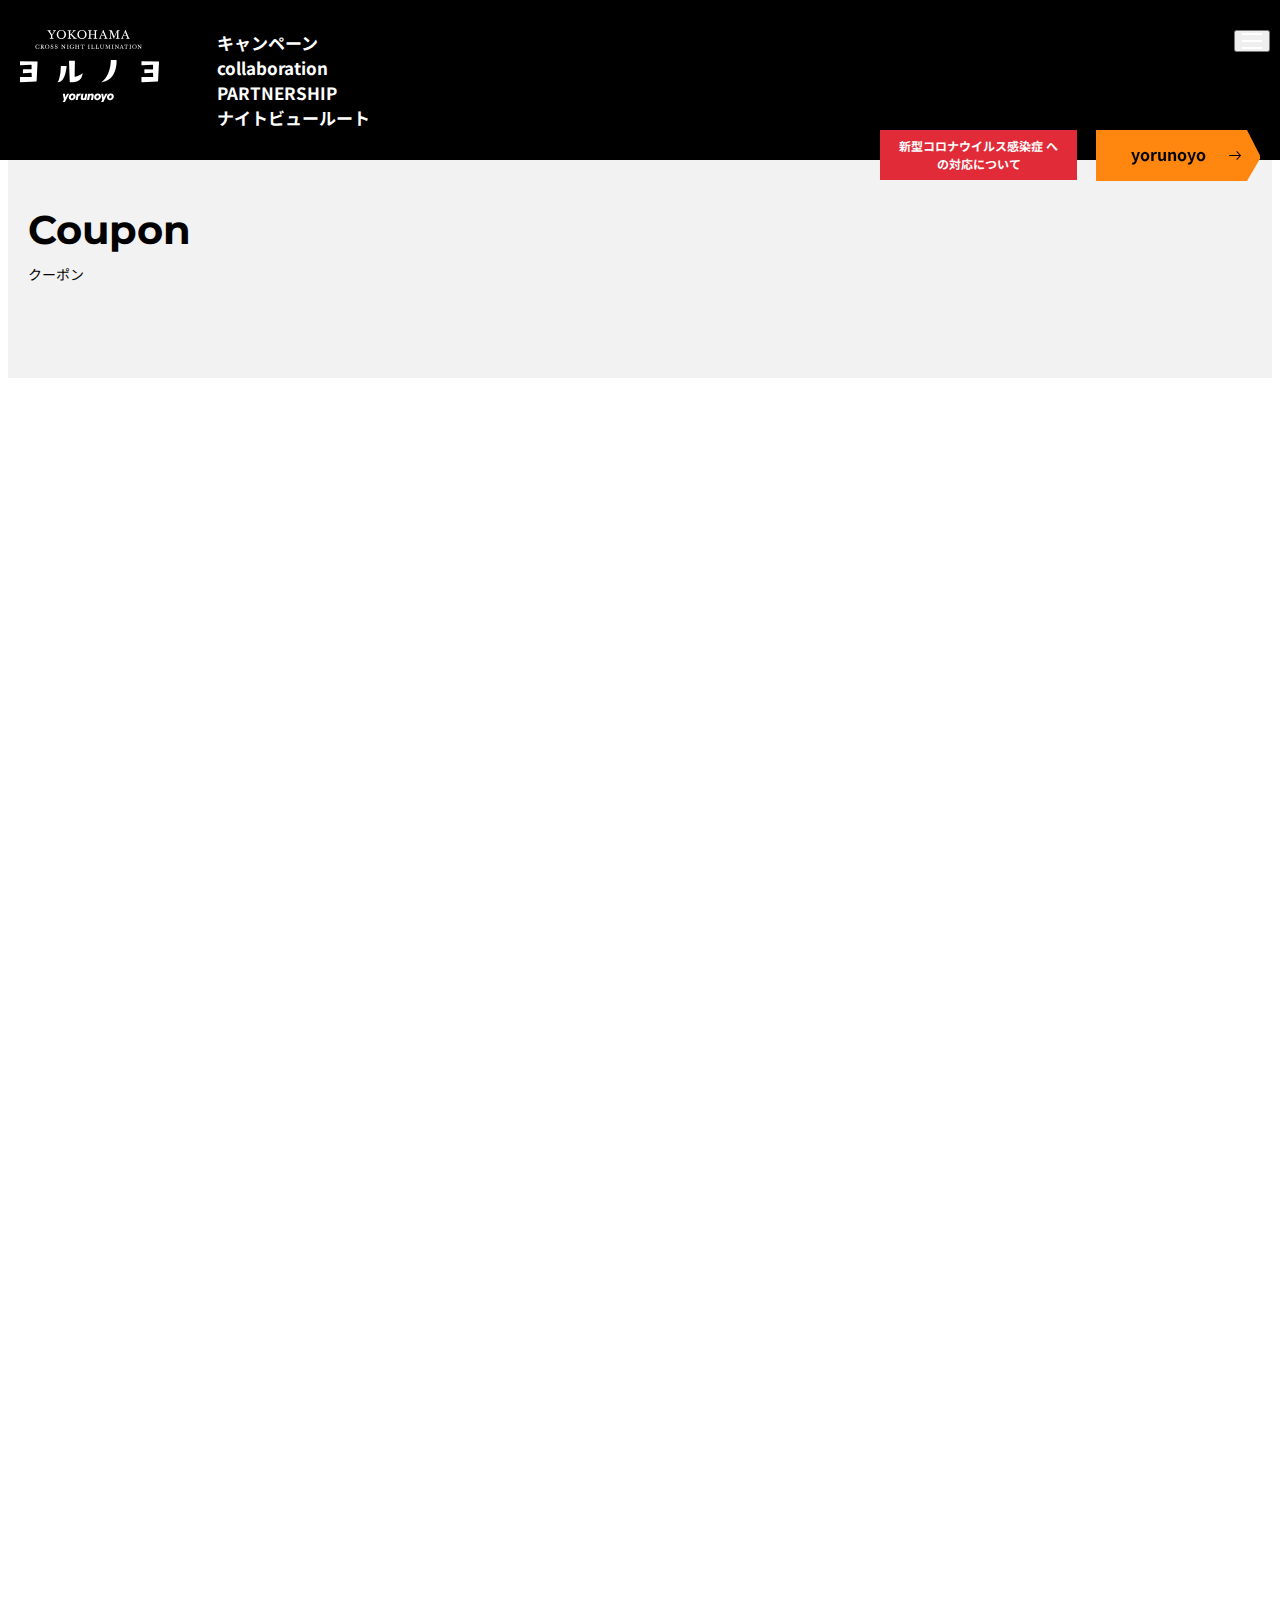
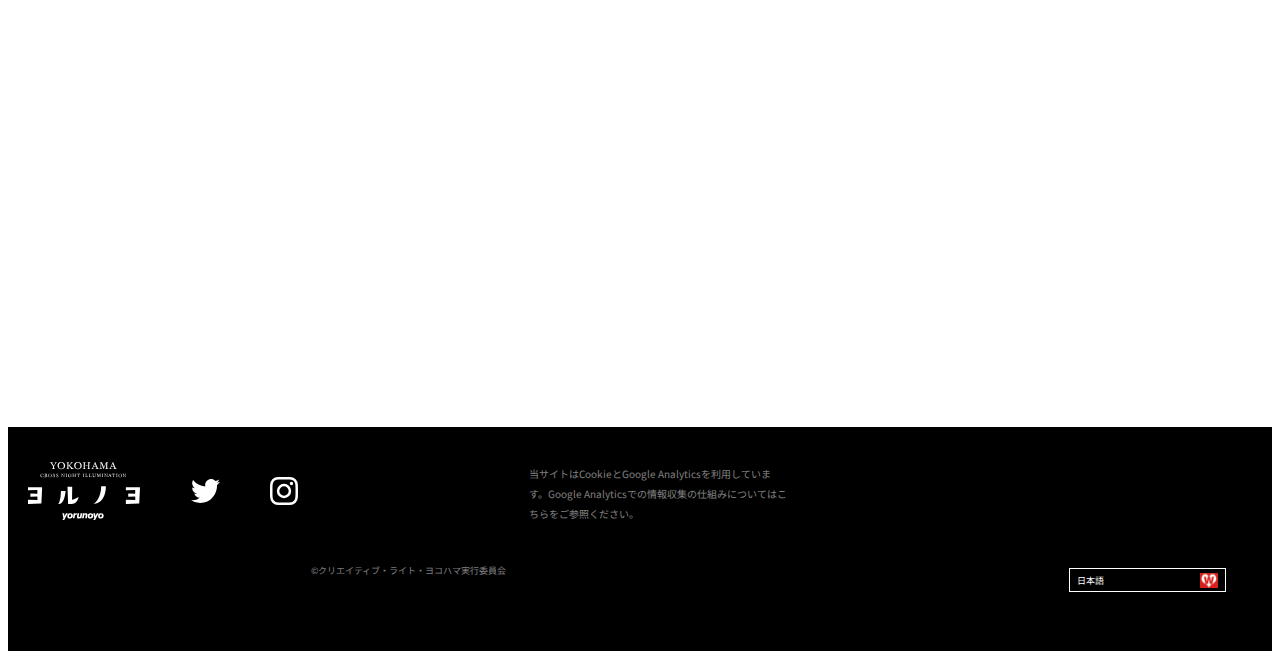
==== commit 7dac467b: "feedback 3" ====
--- a/coupon.html
+++ b/coupon.html
@@ -103,16 +103,15 @@
     </script>
 </head>
 
-<body id="top">
+<body id="top" class="inner_page_body">
     <div class="page-loading active">
         <div class="page-loading-inner">
             <div class="page-spinner"></div>
             <span>Loading...</span>
         </div>
     </div>
-  </head>
-  <body id="top">
-    <nav class="navbar navbar-expand-xl  inner-pages">
+ 
+    <nav class="navbar navbar-expand-xl navbar-floating inner-pages">
       <div class="container-fluid ">
         <a class="navbar-brand c-navbar-brand " href="index.html ">
           <img src="images/svg/logo.svg " alt="logo " />
@@ -151,7 +150,7 @@
               新型コロナウイルス感染症 への対応について
             </div>
           </div>
-          <a id="prevSlide" class="c-btn-toggler c-btn-toggler-orange " href="javascript:; ">
+          <a  class="c-btn-toggler c-btn-toggler-orange" href="index.html">
             <span>yorunoyo
             </span>
             <img src="images/svg/arrow.svg " alt=" ">
--- a/css/style.css
+++ b/css/style.css
@@ -69,8 +69,8 @@
 
 .c-navbar-brand {
     position: absolute;
-    left: 42px;
-    top: 2px;
+    left: 40px;
+    
 }
 
 .c-navbar-nav {
@@ -78,42 +78,27 @@
     margin-right: auto;
 }
 
-.navbar-floating  {
-	position: absolute;
-	top: 50px;
+.navbar-floating {
+	position: fixed;
+	top: 0;
 	z-index: 888;
 	left: 0px;
-    right: 0px;
-}
-
-.first-slide-content , .second-slide-content {
-    opacity: 0;
-    visibility: hidden;
-    max-height: 0;
-    width: 0;
-    padding-top:0;
-    padding-bottom: 0;
-    transform: translateY(10px);
-    transition: 0.3s opacity ease , 0.3s transform ease;
-}
-
-
-
-
-.first-slide-content.active , .second-slide-content.active{
-    opacity: 1;
-    visibility: visible;
-    max-height: inherit;
-    width: auto;
-    padding-top: .5rem;
-    padding-bottom: .5rem;
-    transform: translateY(0px);
-}
-.first-slide-content.c-btn-toggler , .second-slide-content.c-btn-toggler {
-    max-height: inherit;
-    width: 164px;
-}
-
+	right: 0px;
+    min-height: 90px;
+	padding-top: 30px;
+	padding-bottom: 30px;
+    transition: 0.2s all ease;
+}
+.navbar-floating.active {
+    padding-top: 24px;
+	padding-bottom: 24px;
+    background-color: rgba(0, 0, 0, 1);
+}
+
+.inner_page_body .navbar-floating.active {
+ 
+    background-color: rgba(0, 0, 0, 1);
+}
 .c-red-block-wrapper {
     position: absolute;
     left: 50%;
@@ -146,7 +131,7 @@
     justify-content: center;
     position: absolute;
     right: 30px;
-    top: 13px;
+    
     animation: shake .5s linear infinite;
 }
 
@@ -194,7 +179,7 @@
     margin-left: auto;
     margin-right: auto;  
     margin-top: 60px;  
-    height: 190px;
+    height: 80px;
 }
 .hero-top-text {
     margin-top: 20px;
@@ -262,8 +247,8 @@
 
 .navbar-toggler {
     position: absolute;
-    top: 28px;
-    right: 0;
+   
+    right: 10px;
 }
 
 .navbar-toggler:focus {
@@ -916,7 +901,7 @@
 }
 
 .social-section {
-    margin-bottom: 69px;
+    margin-bottom: 116px;
 }
 
 .go-to-top {
@@ -984,6 +969,87 @@
     padding-top: 70px;
 }
 
+
+.first-slide-content , .second-slide-content {
+    display: none;
+ }
+ 
+  
+ .first-slide-content.active , .second-slide-content.active{
+     display: flex;
+     -webkit-animation: header-show 0.25s cubic-bezier(0.68, -0.55, 0.265, 1.55);
+     animation: header-show 0.25s cubic-bezier(0.68, -0.55, 0.265, 1.55);
+ }
+
+ .first-slide-content.c-btn-toggler , .second-slide-content.c-btn-toggler{
+    animation: shake .5s linear infinite
+ }
+   
+ 
+ @-webkit-keyframes header-show {
+     from {
+         transform: translateY(10px);
+         opacity: 0;
+       }
+       to {
+           transform: translateY(0px);
+         opacity: 1;
+       }
+   }
+   
+   @keyframes header-show {
+     from {
+       transform: translateY(10px);
+       opacity: 0;
+     }
+     to {
+         transform: translateY(0px);
+       opacity: 1;
+     }
+   }
+
+   .inner_page_body {
+    padding-top: 102px;
+}
+
+.inner_page_body  {
+    padding-top: 102px;
+}
+
+.inner_page_body.dark_bg {
+	background-color: #111;
+}
+.scroller-page {
+    background-color: #FED900;
+    position: sticky;
+    bottom: 0;
+    
+}
+.scroller-block {
+    height: 102px;
+    display: flex;
+    justify-content: space-between;
+    align-items: center;
+}
+.scroller-logo {
+    display: flex;
+    align-items: center;
+}
+.scroller-logo > img {
+    margin-right: 8px;
+}
+.scroller-logo > h5 {
+    margin: 0;
+    font-size: 18px;
+    font-weight: 700;
+    line-height: 30px; 
+}
+.scroller-block p {
+    margin: 0;
+    font-size: 14px;
+    font-weight: 700;
+    line-height: 20px; 
+}
 @media (max-width:1620px) {
     .c-navbar-nav {
         margin-left: 200px;
@@ -1010,6 +1076,7 @@
 @media (max-width:1399px) {
     .c-navbar-brand {
         left: 20px;
+     
     }
     .c-btn-toggler {
         right: 20px;
@@ -1041,11 +1108,11 @@
 @media (max-width:1199px) {
     .navbar-collapse {
         position: absolute;
-        top: -32px;
-        left: -12px;
-        right: -12px;
-        background-color: rgba(0, 0, 0, 0.7);
-        padding: 46px 20px 30px 20px;
+        top: -24px;
+        left: 0px;
+        right: 0px;
+        background-color: rgba(0, 0, 0, 1);
+        padding: 46px 20px 20px 20px;
         box-shadow: 0px 12px 22px rgba(0, 0, 0, 0.3);
         z-index: 1;
     }
@@ -1057,7 +1124,9 @@
     }
     .c-navbar-nav {
         margin-left: 0;
-        padding-top: 60px;
+        padding-top: 70px;
+        padding-left: 0px;
+        padding-right: 0px;
     }
     .c-red-block-wrapper {
         position: static;
@@ -1132,6 +1201,9 @@
         margin-left: 0;
         margin-right: 0;
     }
+    .inner_page_body {
+        padding-top: 90px;
+    }
 }
 
 @media (max-width:767px) {
@@ -1193,11 +1265,23 @@
         margin-right: auto;
         margin-top: 30px;
     }
+    .scroller-block {
+        height: auto;
+        flex-direction: column;
+        padding: 20px 0;
+    }
+    .scroller-logo {
+       margin-bottom: 20px;
+    }
+    .scroller-block p {
+        margin-bottom: 20px;
+        text-align: center;
+    }
 }
 
 @media (max-width:575px) {
     .hero-main-image {
-        margin-top: 8vw;
+        margin-top: 2vw;
         width: 100%;
     }
     .hero-main-image>img {
@@ -1224,14 +1308,7 @@
     .hero {
         padding-top: 22px;
     }
-    .c-navbar-brand {
-        left: 10px;
-        top: -5px;
-    }
-    .navbar-toggler {
-        right: -3px;
-        top: 19px;
-    }
+   
     .hero-text-bg {
         padding: 7px 7px;
         margin-bottom: -270px;
@@ -1358,10 +1435,44 @@
     .compaign-section {
         padding-top: 50px;
     }
+    .c-red-block-wrapper {
+        transform: scale(0.9);
+        transform-origin: left;
+    }
+    .c-red-block-wrapper {
+     
+        margin-top: 13px;
+      
+    }
+    .c-btn-toggler {
+       
+        margin-top: 10px;
+       
+    }
+    @keyframes shake {
+        0% {
+            transform: translateX(0) scale(0.9);
+            transform-origin: left;
+        }
+        40% {
+            transform: translateX(-3%) scale(0.9);
+            transform-origin: left;
+        }
+        80% {
+            transform: translateX(3%) scale(0.9);
+            transform-origin: left;
+        }
+        100% {
+            transform: translateX(0) scale(0.9);
+            transform-origin: left;
+        }
+    }
 }
 
 
 /******** Walking route page *************/
+
+
 .inner-pages-header {
     background-color: #F2F2F2;
     height: 268px;
@@ -2027,14 +2138,9 @@
 }
 .inner-pages {
     background-color: #000;
-    height: 164px;
-}
-.inner-pages .c-navbar-brand {
-    top: 38px;
-}
-.inner-pages .c-btn-toggler-orange {
-    top: 56px;
-}
+ 
+}
+ 
 .wmap .map-frame {
     height: 512px;
     margin-bottom: 55px;
@@ -2510,11 +2616,7 @@
 .inner-pages .c-btn-toggler-orange {
     top: 0;
 }
-.inner-pages .c-navbar-brand {
-  top: 8px;
-left: 20px;
-
-}
+ 
 .inner-pages-header {
     height: 225px;
 }
@@ -2583,22 +2685,9 @@
 
     top: 4px;
 }
-.inner-pages .navbar-toggler {
-    top: 30px;
-}
-.navbar-floating {
-	top: 18px;
-	left: 10px;
-	right: 10px;
-}
  
-
-.first-slide-content.c-btn-toggler , .second-slide-content.c-btn-toggler {
-    display: none;
-}
-.first-slide-content.c-btn-toggler.active , .second-slide-content.c-btn-toggler.active {
-    display: flex;
-}
+ 
+ 
 
 }
 
@@ -2737,10 +2826,7 @@
     padding-top: 80px;
     padding-bottom: 60px;
 }
-.inner-pages .navbar-toggler {
-    top: 30px;
-    right: 10px;
-}
+ 
 .event-img {
     width: 100%;
     height: auto;
@@ -3024,9 +3110,7 @@
 }
 
 @media (max-width:575px) {
-  .inner-pages .navbar-toggler {
-    top: 29px;
-}
+ 
 .inner-page-heading h1 {
     font-size: 30px;
 }
@@ -3242,4 +3326,5 @@
 .walking-padding-top {
     padding-top: 0;
 }
-}
+ 
+}
